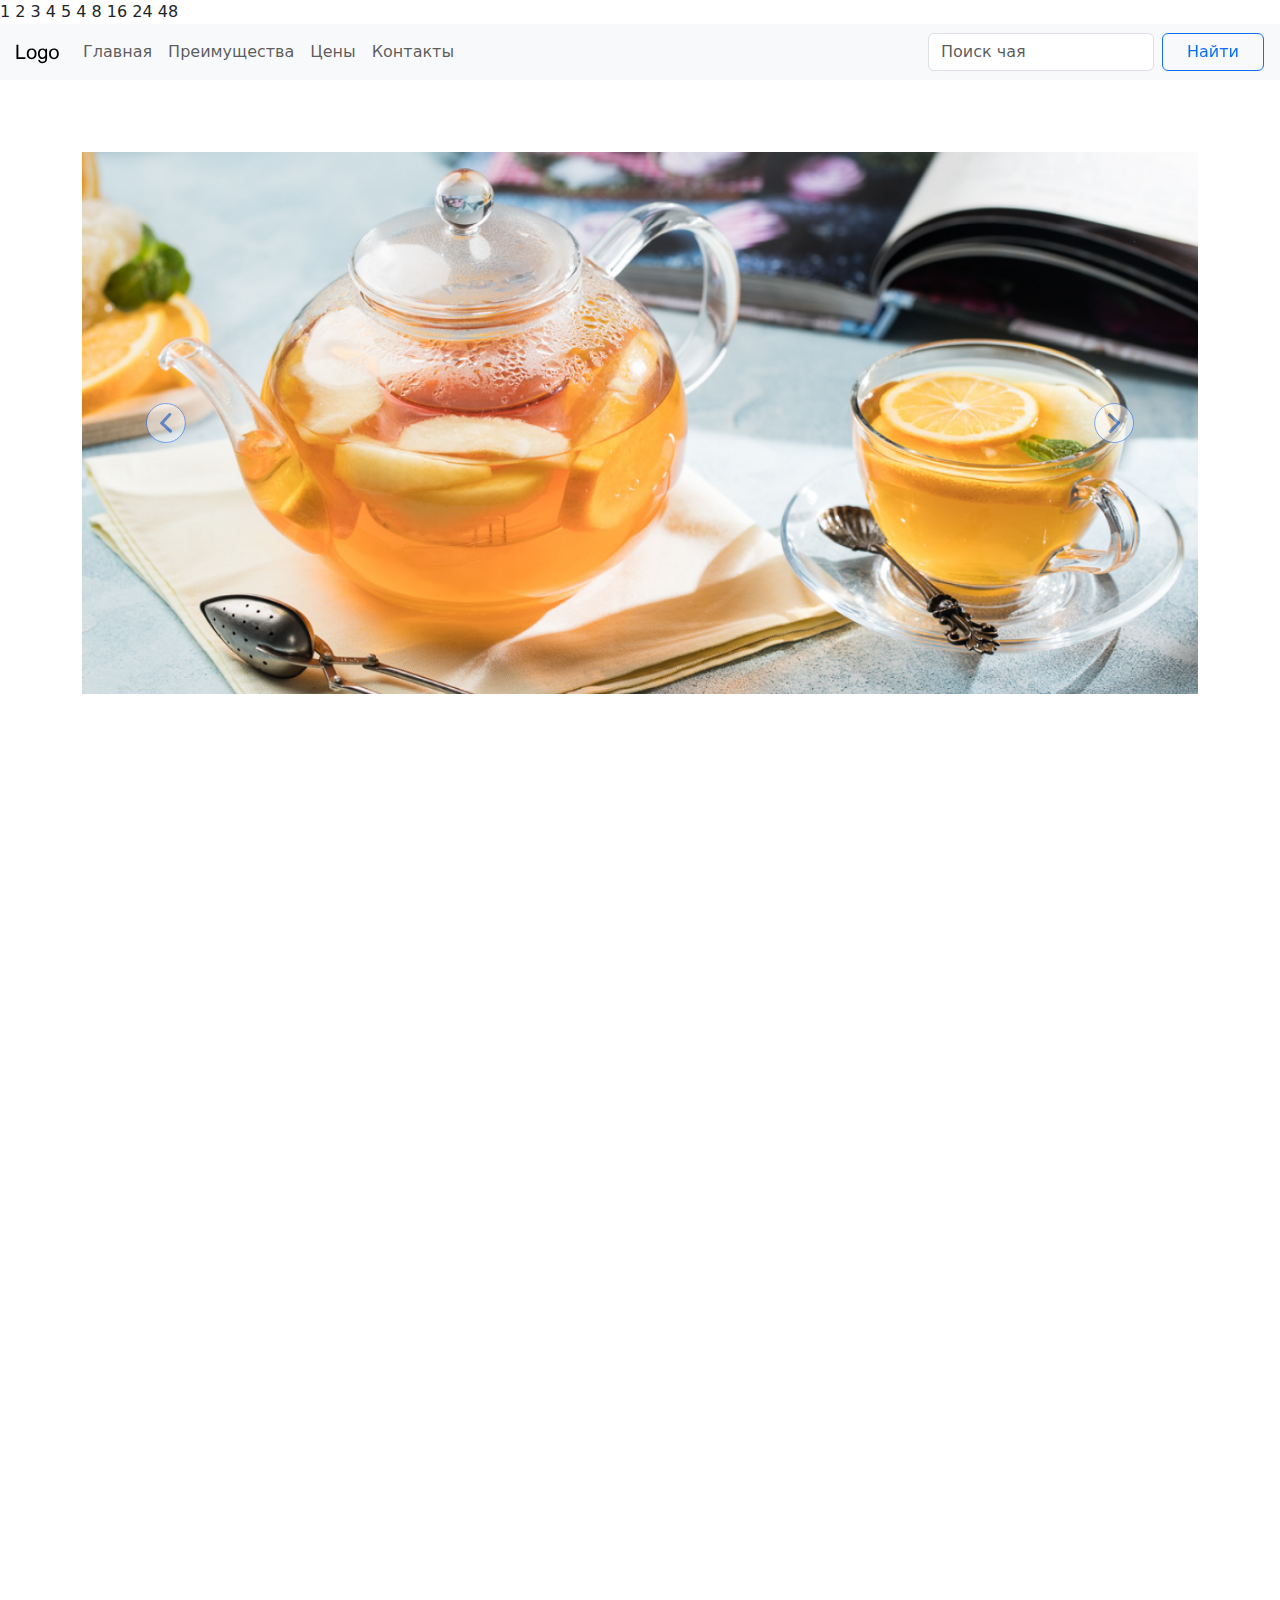
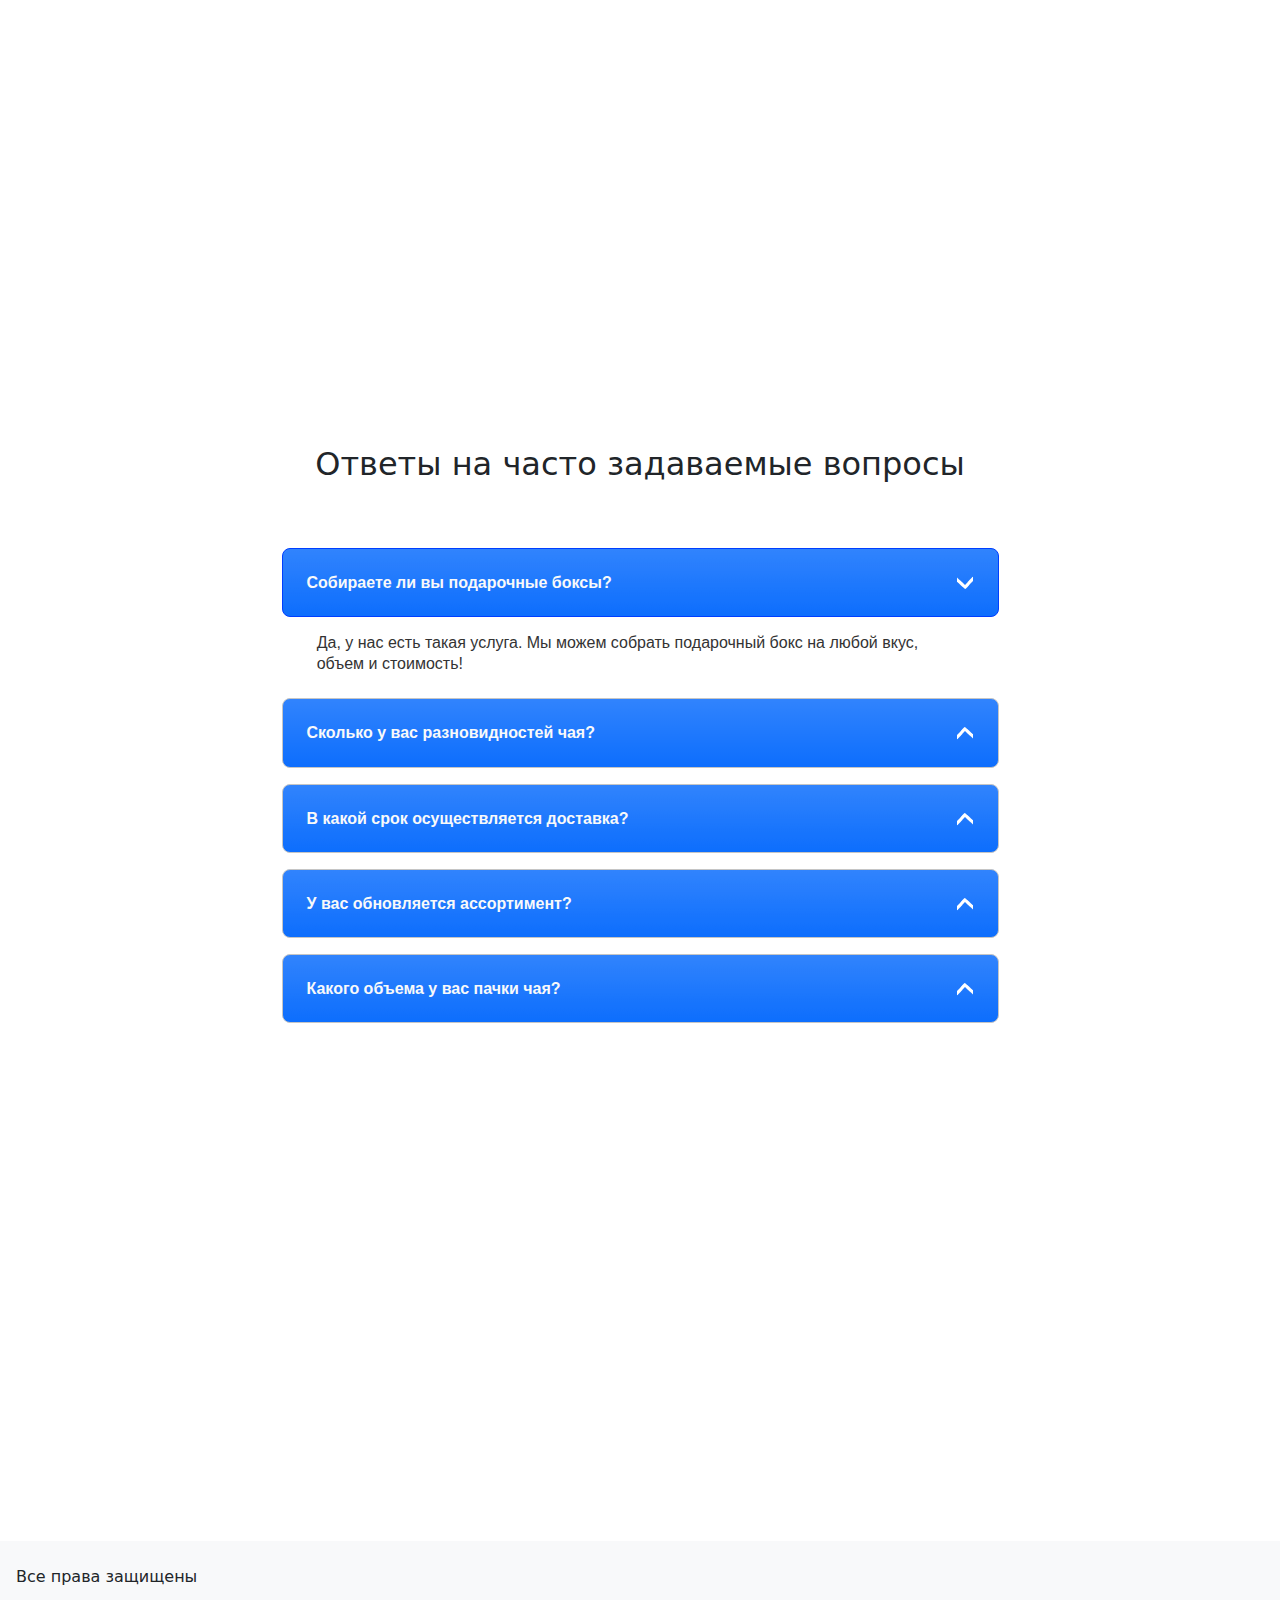
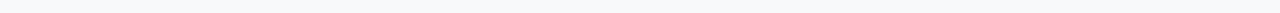
==== index.html @ 6fd386b2 "Animate, wow, hover" ====
<!DOCTYPE html>
<html lang="en">
<head>
    <meta charset="UTF-8">
    <meta name="viewport" content="width=device-width, initial-scale=1">
    <title>HomeWork 9</title>
    <link rel="stylesheet" href="css/jquery-ui.min.css">
    <link rel="stylesheet" href="css/bootstrap.min.css">
    <link rel="stylesheet" href="css/slick.css">
    <link rel="stylesheet" href="css/slick-theme.css">
    <link rel="stylesheet" href="css/animate.min.css">
    <link rel="stylesheet" href="css/hover-min.css">

    <link rel="stylesheet" href="css/styles.css">
</head>
<body>
<div class=" wow animate__flipInX">
    1 2 3 4 5
    4 8 16 24 48
</div>

<nav class="navbar navbar-expand-lg bg-light px-3 mb-5">
    <a href="#" class="navbar-brand">
        <svg width="43" height="20" viewBox="0 0 43 20" fill="none" xmlns="http://www.w3.org/2000/svg">
            <path d="M0.464844 15V0.683594H2.35938V13.3105H9.41016V15H0.464844ZM10.7969 9.81445C10.7969 7.89388 11.3307 6.47135 12.3984 5.54688C13.2904 4.77865 14.3776 4.39453 15.6602 4.39453C17.0859 4.39453 18.2513 4.86328 19.1562 5.80078C20.0612 6.73177 20.5137 8.02083 20.5137 9.66797C20.5137 11.0026 20.3118 12.054 19.9082 12.8223C19.5111 13.584 18.9284 14.1764 18.1602 14.5996C17.3984 15.0228 16.5651 15.2344 15.6602 15.2344C14.2083 15.2344 13.0332 14.7689 12.1348 13.8379C11.2428 12.9069 10.7969 11.5658 10.7969 9.81445ZM12.6035 9.81445C12.6035 11.1426 12.8932 12.1387 13.4727 12.8027C14.0521 13.4603 14.7812 13.7891 15.6602 13.7891C16.5326 13.7891 17.2585 13.457 17.8379 12.793C18.4173 12.1289 18.707 11.1165 18.707 9.75586C18.707 8.47331 18.4141 7.50326 17.8281 6.8457C17.2487 6.18164 16.526 5.84961 15.6602 5.84961C14.7812 5.84961 14.0521 6.17839 13.4727 6.83594C12.8932 7.49349 12.6035 8.48633 12.6035 9.81445ZM22.2617 15.8594L23.9707 16.1133C24.0423 16.6406 24.2409 17.0247 24.5664 17.2656C25.0026 17.5911 25.5983 17.7539 26.3535 17.7539C27.1673 17.7539 27.7956 17.5911 28.2383 17.2656C28.681 16.9401 28.9805 16.4844 29.1367 15.8984C29.2279 15.5404 29.2702 14.7884 29.2637 13.6426C28.4954 14.5475 27.5384 15 26.3926 15C24.9668 15 23.8633 14.4857 23.082 13.457C22.3008 12.4284 21.9102 11.1947 21.9102 9.75586C21.9102 8.76628 22.0892 7.85482 22.4473 7.02148C22.8053 6.18164 23.3229 5.53385 24 5.07812C24.6836 4.6224 25.4844 4.39453 26.4023 4.39453C27.6263 4.39453 28.6354 4.88932 29.4297 5.87891V4.62891H31.0508V13.5938C31.0508 15.2083 30.8848 16.3509 30.5527 17.0215C30.2272 17.6986 29.7064 18.2324 28.9902 18.623C28.2806 19.0137 27.4049 19.209 26.3633 19.209C25.1263 19.209 24.127 18.929 23.3652 18.3691C22.6035 17.8158 22.2357 16.9792 22.2617 15.8594ZM23.7168 9.62891C23.7168 10.9896 23.987 11.9824 24.5273 12.6074C25.0677 13.2324 25.7448 13.5449 26.5586 13.5449C27.3659 13.5449 28.043 13.2357 28.5898 12.6172C29.1367 11.9922 29.4102 11.0156 29.4102 9.6875C29.4102 8.41797 29.127 7.46094 28.5605 6.81641C28.0007 6.17188 27.3236 5.84961 26.5293 5.84961C25.748 5.84961 25.084 6.16862 24.5371 6.80664C23.9902 7.43815 23.7168 8.37891 23.7168 9.62891ZM33.0625 9.81445C33.0625 7.89388 33.5964 6.47135 34.6641 5.54688C35.556 4.77865 36.6432 4.39453 37.9258 4.39453C39.3516 4.39453 40.5169 4.86328 41.4219 5.80078C42.3268 6.73177 42.7793 8.02083 42.7793 9.66797C42.7793 11.0026 42.5775 12.054 42.1738 12.8223C41.7767 13.584 41.194 14.1764 40.4258 14.5996C39.6641 15.0228 38.8307 15.2344 37.9258 15.2344C36.474 15.2344 35.2988 14.7689 34.4004 13.8379C33.5085 12.9069 33.0625 11.5658 33.0625 9.81445ZM34.8691 9.81445C34.8691 11.1426 35.1589 12.1387 35.7383 12.8027C36.3177 13.4603 37.0469 13.7891 37.9258 13.7891C38.7982 13.7891 39.5241 13.457 40.1035 12.793C40.6829 12.1289 40.9727 11.1165 40.9727 9.75586C40.9727 8.47331 40.6797 7.50326 40.0938 6.8457C39.5143 6.18164 38.7917 5.84961 37.9258 5.84961C37.0469 5.84961 36.3177 6.17839 35.7383 6.83594C35.1589 7.49349 34.8691 8.48633 34.8691 9.81445Z"
                  fill="black"/>
        </svg>
    </a>
    <div class="navbar-collapse">
        <ul class="navbar-nav">
            <li class="nav-item">
                <a class="nav-link" href="#">Главная</a>
            </li>
            <li class="nav-item">
                <a class="nav-link" href="#">Преимущества</a>
            </li>
            <li class="nav-item">
                <a class="nav-link" href="#">Цены</a>
            </li>
            <li class="nav-item">
                <a class="nav-link" href="#">Контакты</a>
            </li>
        </ul>
    </div>
    <form class="d-flex" role="search">
        <input class="form-control me-2" type="search" placeholder="Поиск чая" aria-label="Search">
        <button class="btn btn-outline-primary px-4 py-1 hvr-rectangle-out" type="submit">Найти</button>
    </form>
</nav>

<main class="container pt-4">
    <section class="content mb-4 wow animate__fadeInRight">
        <div class="slider autoplay">
            <div>
                <img src="assets/images/banner_1_1.png" class="d-block w-100" alt="Banner 1">
            </div>
            <div>
                <img src="assets/images/banner_1_2.png" class="d-block w-100" alt="Banner 2">
            </div>
            <div>
                <img src="assets/images/banner_1_3.png" class="d-block w-100" alt="Banner 3">
            </div>
        </div>
    </section>

    <section class="products mb-5 wow animate__fadeIn">
        <h2 class="text-center pt-5 pb-5 mb-1">Наши чайные коллекции</h2>
        <div class="row row-cols-1 row-cols-lg-2 row-cols-xxl-3 g-4">
            <div class="col d-flex justify-content-center">
                <div class="card" style="width: 26rem;">
                    <img class="card-img-top" src="assets/images/product_1.png" alt="Product 1">
                    <div class="card-body">
                        <h5 class="card-title">Детокс чай лайм</h5>
                        <p class="card-text mb-4">Великолепный чай внесет в вашу жизнь яркие краски и вкус
                            расслабления</p>
                        <a href="#" class="btn btn-primary w-50 hvr-rectangle-out">Подробнее</a>
                    </div>
                </div>
            </div>
            <div class="col d-flex justify-content-center">
                <div class="card" style="width: 26rem;">
                    <img class="card-img-top" src="assets/images/product_2.png" alt="Product 2">
                    <div class="card-body">
                        <h5 class="card-title">Ягодный чай</h5>
                        <p class="card-text mb-4">Нотки ягод позволят вам расслабиться и насладиться великолепием этого
                            чая</p>
                        <a href="#" class="btn btn-primary w-50 hvr-rectangle-out">Подробнее</a>
                    </div>
                </div>
            </div>
            <div class="col d-flex justify-content-center">
                <div class="card" style="width: 26rem;">
                    <img class="card-img-top" src="assets/images/product_3.png" alt="Product 3">
                    <div class="card-body">
                        <h5 class="card-title">Цветочный чай</h5>
                        <p class="card-text mb-4">Душистые цветы создают невероятный аромат и наполняют вас энергией</p>
                        <a href="#" class="btn btn-primary w-50 hvr-rectangle-out">Подробнее</a>
                    </div>
                </div>
            </div>
            <div class="col d-flex justify-content-center">
                <div class="card" style="width: 26rem;">
                    <img class="card-img-top" src="assets/images/product_4.png" alt="Product 4">
                    <div class="card-body">
                        <h5 class="card-title">Очищающий чай</h5>
                        <p class="card-text mb-4">Бесподобный чай для получения утреннего заряда бодрости</p>
                        <a href="#" class="btn btn-primary w-50 hvr-rectangle-out">Подробнее</a>
                    </div>
                </div>
            </div>
            <div class="col d-flex justify-content-center">
                <div class="card" style="width: 26rem;">
                    <img class="card-img-top" src="assets/images/product_5.png" alt="Product 5">
                    <div class="card-body">
                        <h5 class="card-title">Кислый чай</h5>
                        <p class="card-text mb-4">Кислый чай для настоящих ценителей кислинки во время чаепития</p>
                        <a href="#" class="btn btn-primary w-50 hvr-rectangle-out">Подробнее</a>
                    </div>
                </div>
            </div>
            <div class="col d-flex justify-content-center">
                <div class="card" style="width: 26rem;">
                    <img class="card-img-top" src="assets/images/product_6.png" alt="Product 6">
                    <div class="card-body">
                        <h5 class="card-title">Лимонная мята</h5>
                        <p class="card-text mb-4">Смесь лимона с мятой сделает ваш день самым лучшим</p>
                        <a href="#" class="btn btn-primary w-50 hvr-rectangle-out">Подробнее</a>
                    </div>
                </div>
            </div>
        </div>
    </section>

    <section class="faq pt-4 px-3 mb-5 d-flex flex-column align-items-center">
        <h2 class="mb-5">Ответы на часто задаваемые вопросы</h2>
        <div id="accordion" class="w-75 px-5">
            <h3 class="p-4 rounded-3 bg-primary bg-gradient text-light fw-bold mt-3">Собираете ли вы подарочные боксы?</h3>
            <div class="border border-0">
                <p class="m-0">
                    Да, у нас есть такая услуга. Мы можем собрать подарочный бокс на любой вкус, объем и стоимость!
                </p>
            </div>
            <h3 class="p-4 rounded-3 bg-primary bg-gradient text-light fw-bold mt-3">Сколько у вас разновидностей чая?</h3>
            <div class="border border-0">
                <p class="m-0">
                    У нас более 48 различных сортов и видов чая!
                </p>
            </div>
            <h3 class="p-4 rounded-3 bg-primary bg-gradient text-light fw-bold mt-3">В какой срок осуществляется доставка?</h3>
            <div class="border border-0">
                <p class="m-0">
                    Сроки доставки зависят от выбранного способа и вашего местоположения.
                </p>
            </div>
            <h3 class="p-4 rounded-3 bg-primary bg-gradient text-light fw-bold mt-3">У вас обновляется ассортимент?</h3>
            <div class="border border-0">
                <p class="m-0">
                    Конечно! Наиболее популярные виды чая в продаже есть всегда, но мы постоянно ищем что-то новое и
                    хотим приятно удивить наших постоянных клиентов!
                </p>
            </div>
            <h3 class="p-4 rounded-3 bg-primary bg-gradient text-light fw-bold mt-3">Какого объема у вас пачки чая?</h3>
            <div class="border border-0">
                <p class="m-0">
                    Вы можете выбрать наиболее подходящие вам варианты фасовки чая из следующего ряда: <strong>100 гр,
                    150 гр, 200 гр, 500 гр.</strong>
                </p>
            </div>
        </div>
    </section>

    <section class="order pt-4 d-flex flex-column align-items-center wow animate__flipInX">
        <h2 class="mb-5">Сделать заказ</h2>
        <form class="mt-2" action="#">
            <div class="row mb-3">
                <div class="col">
                    <label for="nameInput" class="form-label">Имя</label>
                    <input type="text" class="form-control" id="nameInput">
                </div>
                <div class="col">
                    <label for="lastnameInput" class="form-label">Фамилия</label>
                    <input type="text" class="form-control" id="lastnameInput">
                </div>
                <div class="col">
                    <label for="phoneInput" class="form-label">Телефон</label>
                    <input type="text" class="form-control" id="phoneInput">
                </div>
            </div>
            <div class="row mb-3">
                <div class="col">
                    <label for="countryInput" class="form-label">Страна</label>
                    <input type="text" class="form-control" id="countryInput">
                </div>
                <div class="col">
                    <label for="postCodeInput" class="form-label">Индекс</label>
                    <input type="text" class="form-control" id="postCodeInput">
                </div>
            </div>
            <div class="row mb-3">
                <div class="col">
                    <label for="addressInput" class="form-label">Адрес</label>
                    <input type="text" class="form-control" id="addressInput">
                </div>
            </div>
            <button type="button" class="btn btn-primary w-25 mt-2 hvr-rectangle-out">Отправить</button>
        </form>
    </section>
</main>

<footer>
    <div class="rights bg-light ps-3 py-4 mt-5">Все права защищены</div>
</footer>

<script src="js/jquery-3.7.1.min.js"></script>
<script src="js/jquery-ui.min.js"></script>
<script src="js/bootstrap.min.js"></script>
<script src="js/slick.min.js"></script>
<script src="js/wow.min.js"></script>

<script src="js/script.js"></script>
</body>
</html>
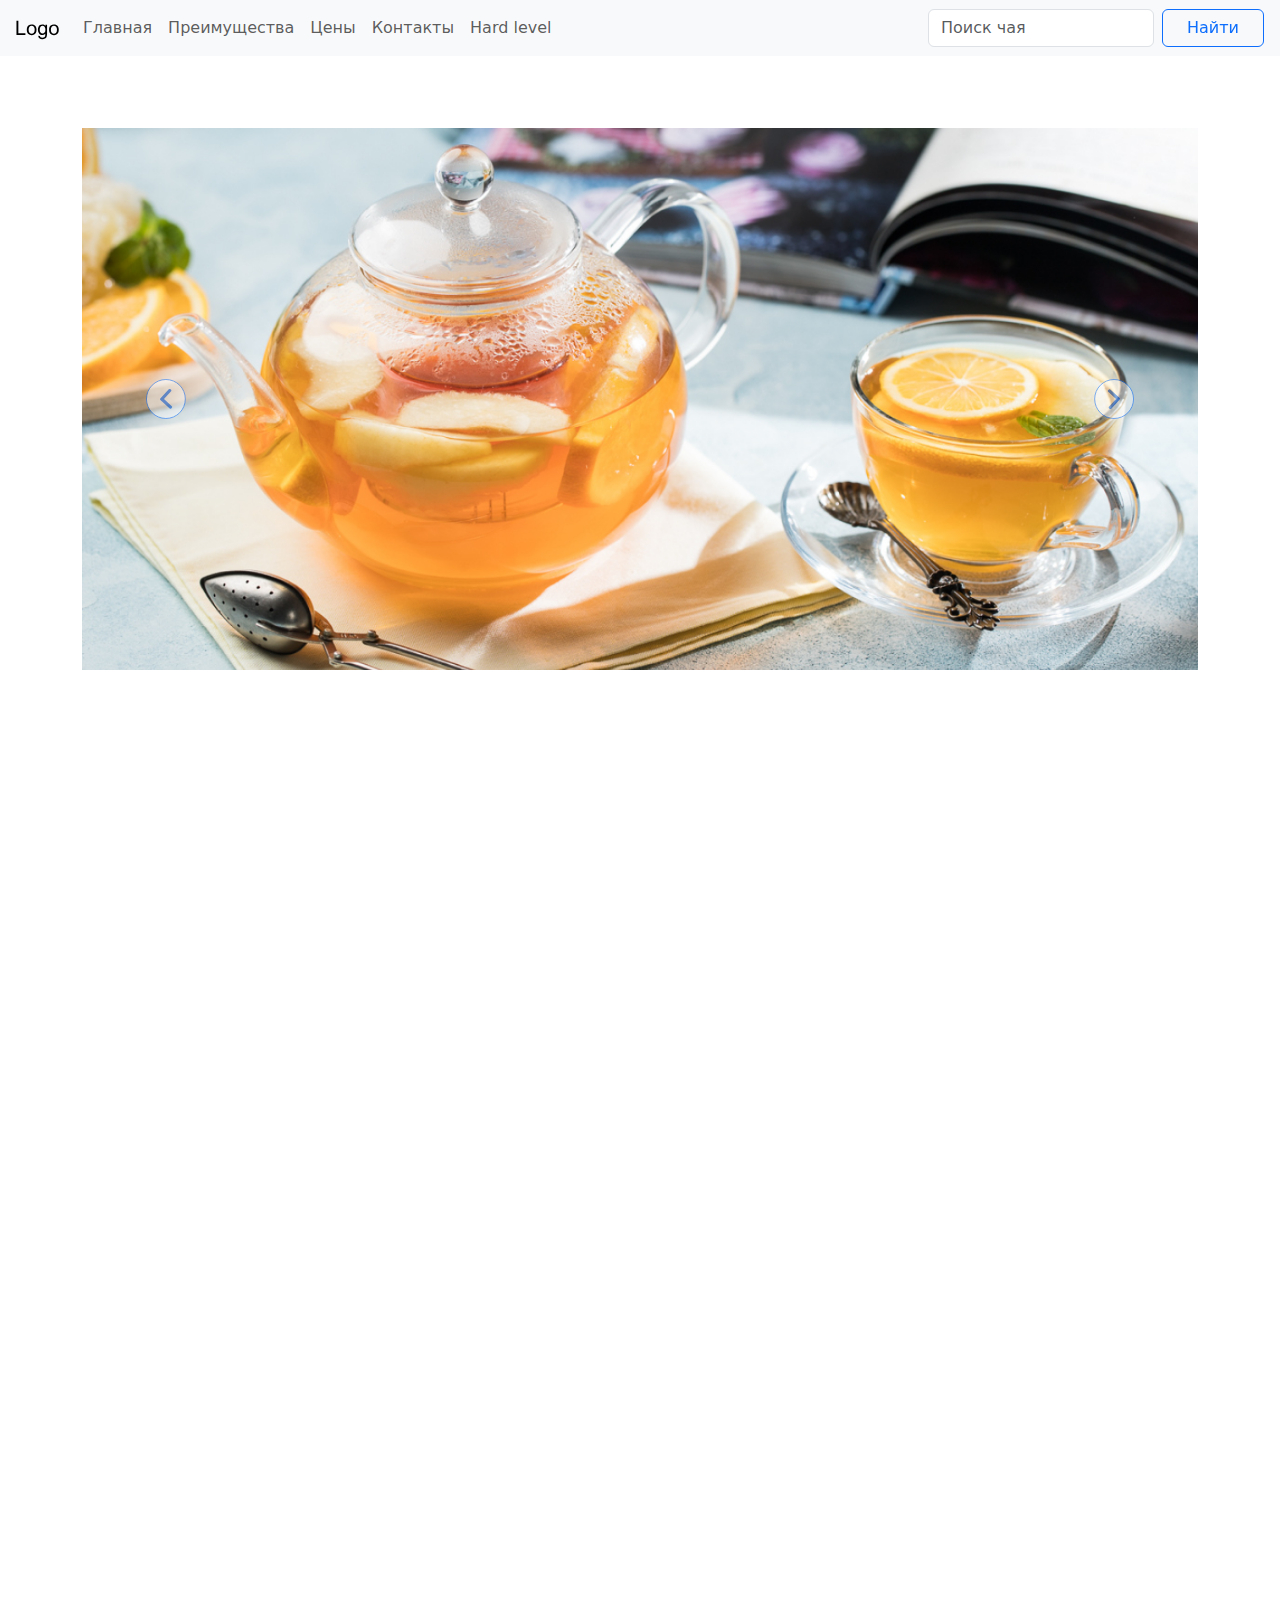
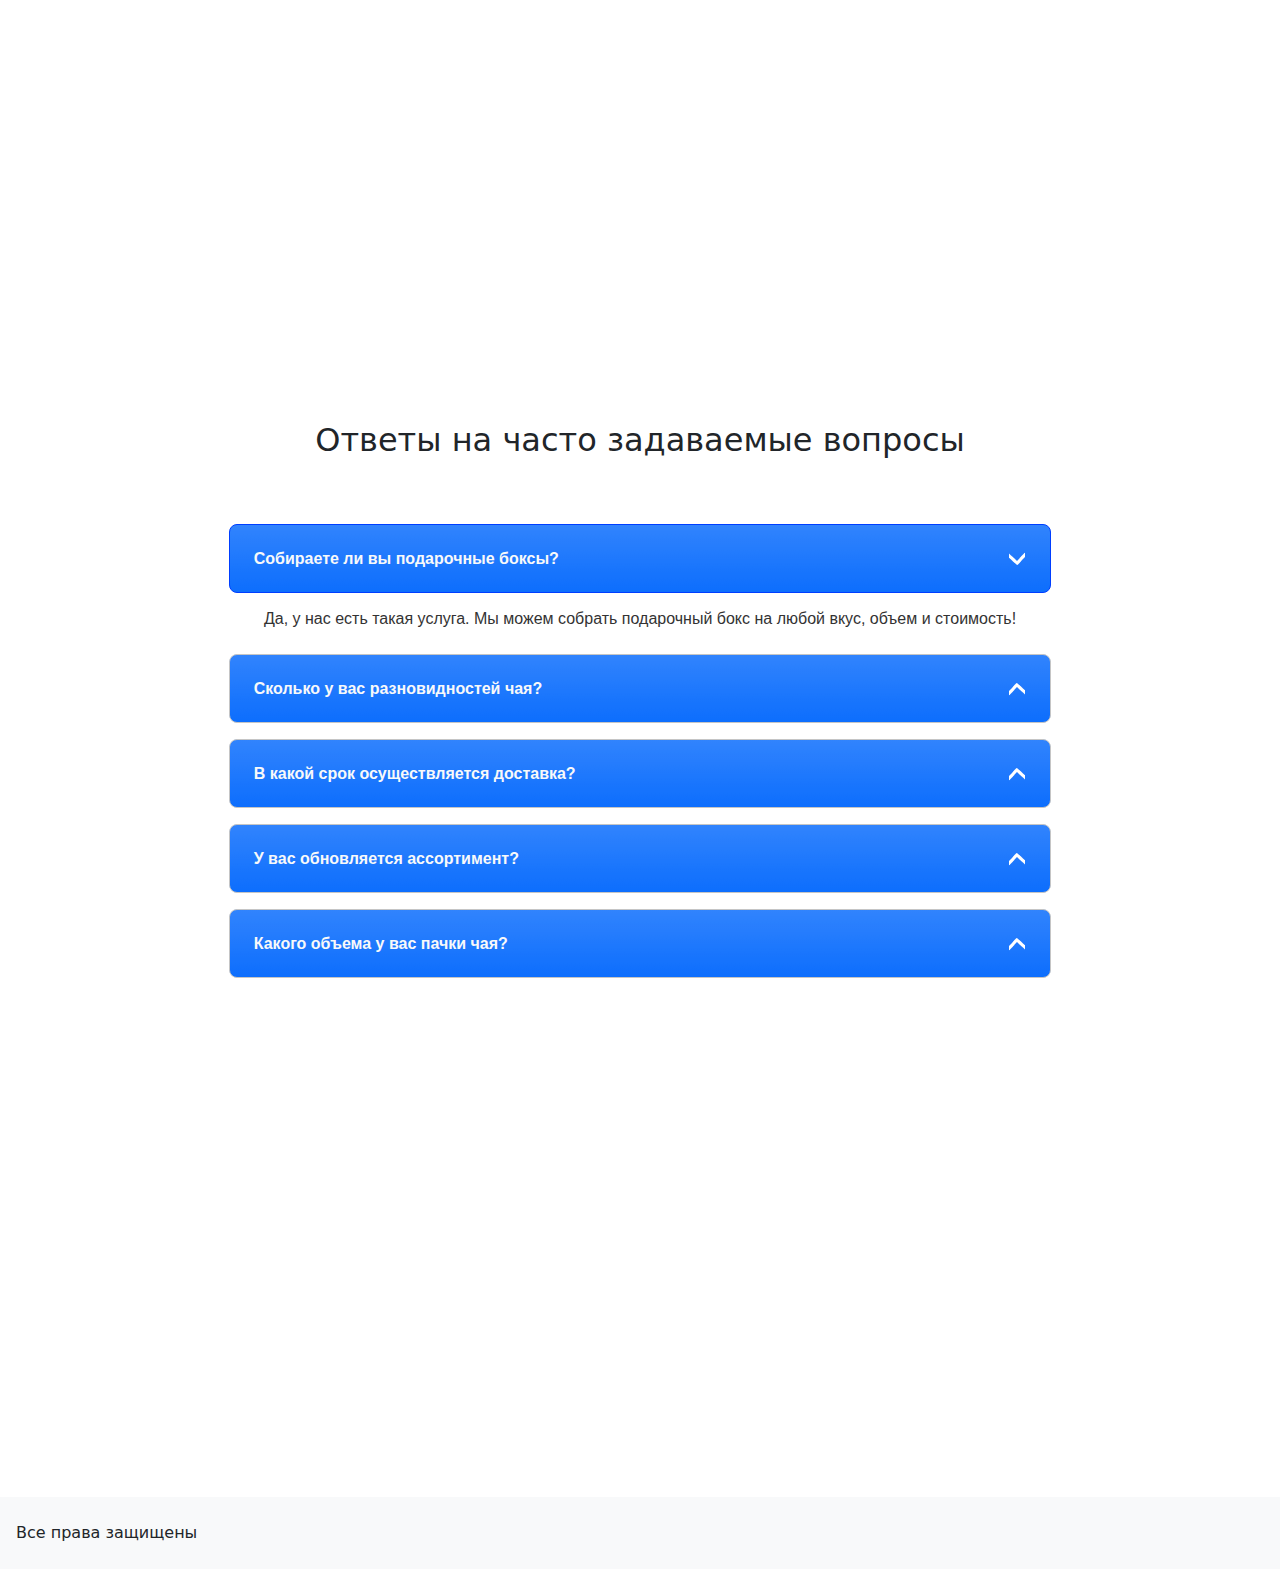
==== commit 4131a37c: "Сделан адаптив для всех элементов, кроме меню" ====
--- a/index.html
+++ b/index.html
@@ -10,23 +10,24 @@
     <link rel="stylesheet" href="css/slick-theme.css">
     <link rel="stylesheet" href="css/animate.min.css">
     <link rel="stylesheet" href="css/hover-min.css">
+    <link rel="stylesheet" href="css/magnific-popup.css">
 
     <link rel="stylesheet" href="css/styles.css">
 </head>
 <body>
-<div class=" wow animate__flipInX">
-    1 2 3 4 5
-    4 8 16 24 48
-</div>
-
-<nav class="navbar navbar-expand-lg bg-light px-3 mb-5">
+<!--
+    1  2  3   4   5
+    4  8  16  24  48
+-->
+
+<nav class="navbar navbar-expand-sm bg-light px-3 mb-5">
     <a href="#" class="navbar-brand">
         <svg width="43" height="20" viewBox="0 0 43 20" fill="none" xmlns="http://www.w3.org/2000/svg">
             <path d="M0.464844 15V0.683594H2.35938V13.3105H9.41016V15H0.464844ZM10.7969 9.81445C10.7969 7.89388 11.3307 6.47135 12.3984 5.54688C13.2904 4.77865 14.3776 4.39453 15.6602 4.39453C17.0859 4.39453 18.2513 4.86328 19.1562 5.80078C20.0612 6.73177 20.5137 8.02083 20.5137 9.66797C20.5137 11.0026 20.3118 12.054 19.9082 12.8223C19.5111 13.584 18.9284 14.1764 18.1602 14.5996C17.3984 15.0228 16.5651 15.2344 15.6602 15.2344C14.2083 15.2344 13.0332 14.7689 12.1348 13.8379C11.2428 12.9069 10.7969 11.5658 10.7969 9.81445ZM12.6035 9.81445C12.6035 11.1426 12.8932 12.1387 13.4727 12.8027C14.0521 13.4603 14.7812 13.7891 15.6602 13.7891C16.5326 13.7891 17.2585 13.457 17.8379 12.793C18.4173 12.1289 18.707 11.1165 18.707 9.75586C18.707 8.47331 18.4141 7.50326 17.8281 6.8457C17.2487 6.18164 16.526 5.84961 15.6602 5.84961C14.7812 5.84961 14.0521 6.17839 13.4727 6.83594C12.8932 7.49349 12.6035 8.48633 12.6035 9.81445ZM22.2617 15.8594L23.9707 16.1133C24.0423 16.6406 24.2409 17.0247 24.5664 17.2656C25.0026 17.5911 25.5983 17.7539 26.3535 17.7539C27.1673 17.7539 27.7956 17.5911 28.2383 17.2656C28.681 16.9401 28.9805 16.4844 29.1367 15.8984C29.2279 15.5404 29.2702 14.7884 29.2637 13.6426C28.4954 14.5475 27.5384 15 26.3926 15C24.9668 15 23.8633 14.4857 23.082 13.457C22.3008 12.4284 21.9102 11.1947 21.9102 9.75586C21.9102 8.76628 22.0892 7.85482 22.4473 7.02148C22.8053 6.18164 23.3229 5.53385 24 5.07812C24.6836 4.6224 25.4844 4.39453 26.4023 4.39453C27.6263 4.39453 28.6354 4.88932 29.4297 5.87891V4.62891H31.0508V13.5938C31.0508 15.2083 30.8848 16.3509 30.5527 17.0215C30.2272 17.6986 29.7064 18.2324 28.9902 18.623C28.2806 19.0137 27.4049 19.209 26.3633 19.209C25.1263 19.209 24.127 18.929 23.3652 18.3691C22.6035 17.8158 22.2357 16.9792 22.2617 15.8594ZM23.7168 9.62891C23.7168 10.9896 23.987 11.9824 24.5273 12.6074C25.0677 13.2324 25.7448 13.5449 26.5586 13.5449C27.3659 13.5449 28.043 13.2357 28.5898 12.6172C29.1367 11.9922 29.4102 11.0156 29.4102 9.6875C29.4102 8.41797 29.127 7.46094 28.5605 6.81641C28.0007 6.17188 27.3236 5.84961 26.5293 5.84961C25.748 5.84961 25.084 6.16862 24.5371 6.80664C23.9902 7.43815 23.7168 8.37891 23.7168 9.62891ZM33.0625 9.81445C33.0625 7.89388 33.5964 6.47135 34.6641 5.54688C35.556 4.77865 36.6432 4.39453 37.9258 4.39453C39.3516 4.39453 40.5169 4.86328 41.4219 5.80078C42.3268 6.73177 42.7793 8.02083 42.7793 9.66797C42.7793 11.0026 42.5775 12.054 42.1738 12.8223C41.7767 13.584 41.194 14.1764 40.4258 14.5996C39.6641 15.0228 38.8307 15.2344 37.9258 15.2344C36.474 15.2344 35.2988 14.7689 34.4004 13.8379C33.5085 12.9069 33.0625 11.5658 33.0625 9.81445ZM34.8691 9.81445C34.8691 11.1426 35.1589 12.1387 35.7383 12.8027C36.3177 13.4603 37.0469 13.7891 37.9258 13.7891C38.7982 13.7891 39.5241 13.457 40.1035 12.793C40.6829 12.1289 40.9727 11.1165 40.9727 9.75586C40.9727 8.47331 40.6797 7.50326 40.0938 6.8457C39.5143 6.18164 38.7917 5.84961 37.9258 5.84961C37.0469 5.84961 36.3177 6.17839 35.7383 6.83594C35.1589 7.49349 34.8691 8.48633 34.8691 9.81445Z"
                   fill="black"/>
         </svg>
     </a>
-    <div class="navbar-collapse">
+    <div class="collapse navbar-collapse" id="navbarSupportedContent">
         <ul class="navbar-nav">
             <li class="nav-item">
                 <a class="nav-link" href="#">Главная</a>
@@ -39,6 +40,9 @@
             </li>
             <li class="nav-item">
                 <a class="nav-link" href="#">Контакты</a>
+            </li>
+            <li class="nav-item">
+                <a class="nav-link" href="hard-level.html">Hard level</a>
             </li>
         </ul>
     </div>
@@ -48,7 +52,7 @@
     </form>
 </nav>
 
-<main class="container pt-4">
+<main class="container-lg pt-4">
     <section class="content mb-4 wow animate__fadeInRight">
         <div class="slider autoplay">
             <div>
@@ -68,7 +72,9 @@
         <div class="row row-cols-1 row-cols-lg-2 row-cols-xxl-3 g-4">
             <div class="col d-flex justify-content-center">
                 <div class="card" style="width: 26rem;">
-                    <img class="card-img-top" src="assets/images/product_1.png" alt="Product 1">
+                    <a href="assets/images/product_1.png" class="product-image-popup d-block">
+                        <img class="card-img-top" src="assets/images/product_1.png" alt="Product 1">
+                    </a>
                     <div class="card-body">
                         <h5 class="card-title">Детокс чай лайм</h5>
                         <p class="card-text mb-4">Великолепный чай внесет в вашу жизнь яркие краски и вкус
@@ -79,7 +85,9 @@
             </div>
             <div class="col d-flex justify-content-center">
                 <div class="card" style="width: 26rem;">
-                    <img class="card-img-top" src="assets/images/product_2.png" alt="Product 2">
+                    <a href="assets/images/product_2.png" class="product-image-popup d-block">
+                        <img class="card-img-top" src="assets/images/product_2.png" alt="Product 2">
+                    </a>
                     <div class="card-body">
                         <h5 class="card-title">Ягодный чай</h5>
                         <p class="card-text mb-4">Нотки ягод позволят вам расслабиться и насладиться великолепием этого
@@ -90,7 +98,9 @@
             </div>
             <div class="col d-flex justify-content-center">
                 <div class="card" style="width: 26rem;">
-                    <img class="card-img-top" src="assets/images/product_3.png" alt="Product 3">
+                    <a href="assets/images/product_3.png" class="product-image-popup d-block">
+                        <img class="card-img-top" src="assets/images/product_3.png" alt="Product 3">
+                    </a>
                     <div class="card-body">
                         <h5 class="card-title">Цветочный чай</h5>
                         <p class="card-text mb-4">Душистые цветы создают невероятный аромат и наполняют вас энергией</p>
@@ -100,7 +110,9 @@
             </div>
             <div class="col d-flex justify-content-center">
                 <div class="card" style="width: 26rem;">
-                    <img class="card-img-top" src="assets/images/product_4.png" alt="Product 4">
+                    <a href="assets/images/product_4.png" class="product-image-popup d-block">
+                        <img class="card-img-top" src="assets/images/product_4.png" alt="Product 4">
+                    </a>
                     <div class="card-body">
                         <h5 class="card-title">Очищающий чай</h5>
                         <p class="card-text mb-4">Бесподобный чай для получения утреннего заряда бодрости</p>
@@ -110,7 +122,9 @@
             </div>
             <div class="col d-flex justify-content-center">
                 <div class="card" style="width: 26rem;">
-                    <img class="card-img-top" src="assets/images/product_5.png" alt="Product 5">
+                    <a href="assets/images/product_5.png" class="product-image-popup d-block">
+                        <img class="card-img-top" src="assets/images/product_5.png" alt="Product 5">
+                    </a>
                     <div class="card-body">
                         <h5 class="card-title">Кислый чай</h5>
                         <p class="card-text mb-4">Кислый чай для настоящих ценителей кислинки во время чаепития</p>
@@ -120,7 +134,9 @@
             </div>
             <div class="col d-flex justify-content-center">
                 <div class="card" style="width: 26rem;">
-                    <img class="card-img-top" src="assets/images/product_6.png" alt="Product 6">
+                    <a href="assets/images/product_6.png" class="product-image-popup d-block">
+                        <img class="card-img-top" src="assets/images/product_6.png" alt="Product 6">
+                    </a>
                     <div class="card-body">
                         <h5 class="card-title">Лимонная мята</h5>
                         <p class="card-text mb-4">Смесь лимона с мятой сделает ваш день самым лучшим</p>
@@ -133,7 +149,7 @@
 
     <section class="faq pt-4 px-3 mb-5 d-flex flex-column align-items-center">
         <h2 class="mb-5">Ответы на часто задаваемые вопросы</h2>
-        <div id="accordion" class="w-75 px-5">
+        <div id="accordion">
             <h3 class="p-4 rounded-3 bg-primary bg-gradient text-light fw-bold mt-3">Собираете ли вы подарочные боксы?</h3>
             <div class="border border-0">
                 <p class="m-0">
@@ -172,7 +188,7 @@
     <section class="order pt-4 d-flex flex-column align-items-center wow animate__flipInX">
         <h2 class="mb-5">Сделать заказ</h2>
         <form class="mt-2" action="#">
-            <div class="row mb-3">
+            <div class="row row-cols-1 row-cols-md-3 mb-3">
                 <div class="col">
                     <label for="nameInput" class="form-label">Имя</label>
                     <input type="text" class="form-control" id="nameInput">
@@ -186,7 +202,7 @@
                     <input type="text" class="form-control" id="phoneInput">
                 </div>
             </div>
-            <div class="row mb-3">
+            <div class="row row-cols-1 row-cols-sm-2 mb-3">
                 <div class="col">
                     <label for="countryInput" class="form-label">Страна</label>
                     <input type="text" class="form-control" id="countryInput">
@@ -202,7 +218,7 @@
                     <input type="text" class="form-control" id="addressInput">
                 </div>
             </div>
-            <button type="button" class="btn btn-primary w-25 mt-2 hvr-rectangle-out">Отправить</button>
+            <button type="button" class="btn btn-primary mt-2 hvr-rectangle-out" style="width: 156px;">Отправить</button>
         </form>
     </section>
 </main>
@@ -216,6 +232,7 @@
 <script src="js/bootstrap.min.js"></script>
 <script src="js/slick.min.js"></script>
 <script src="js/wow.min.js"></script>
+<script src="js/jquery.magnific-popup.min.js"></script>
 
 <script src="js/script.js"></script>
 </body>
--- a/css/styles.css
+++ b/css/styles.css
@@ -5,6 +5,10 @@
 
 
 /* Аккордеон */
+#accordion {
+    max-width: 856px;
+}
+
 .ui-accordion-header-icon {
     position: absolute;
     right: 25px;
@@ -37,3 +41,9 @@
 .hvr-rectangle-out:before {
     background: var(--bs-btn-hover-bg)
 }
+
+
+/* Скрываем элементы до срабатывания анимации, чтобы не видеть их во время загрузки страницы */
+.wow {
+    visibility: hidden;
+}
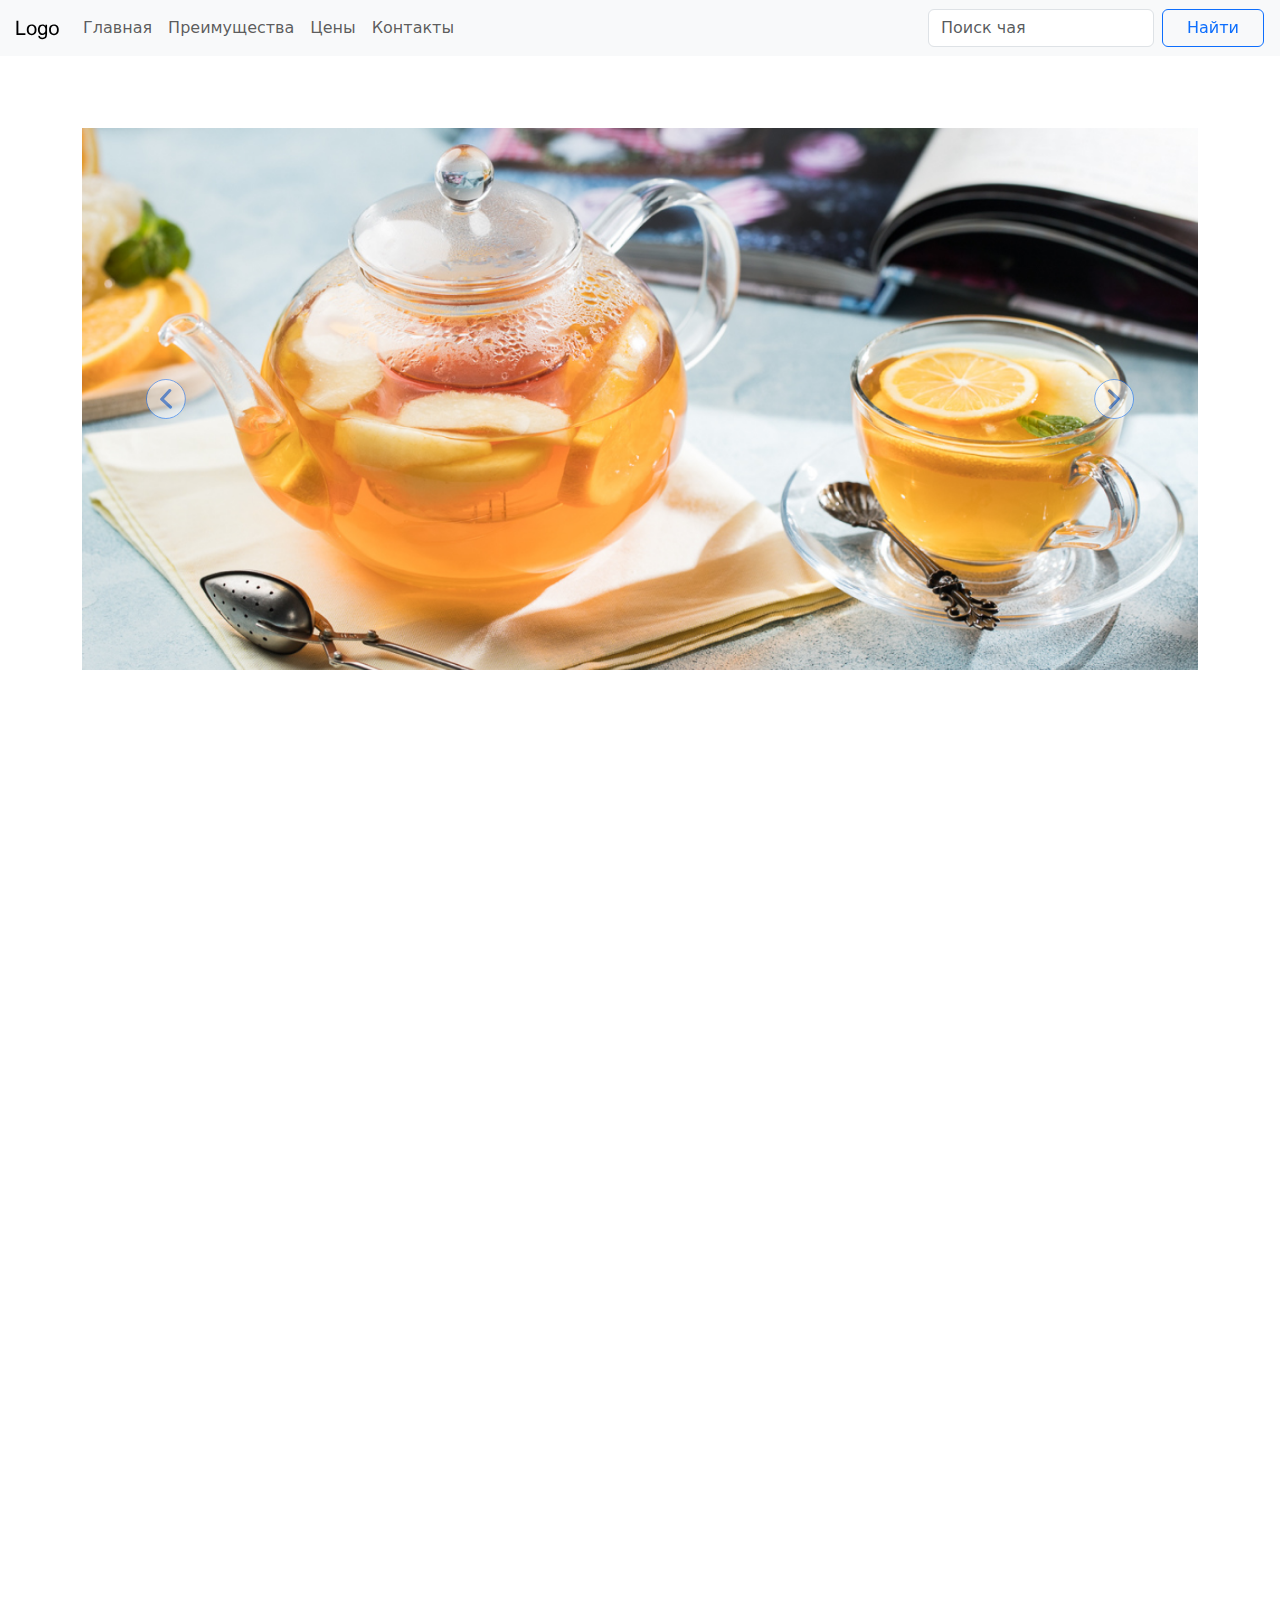
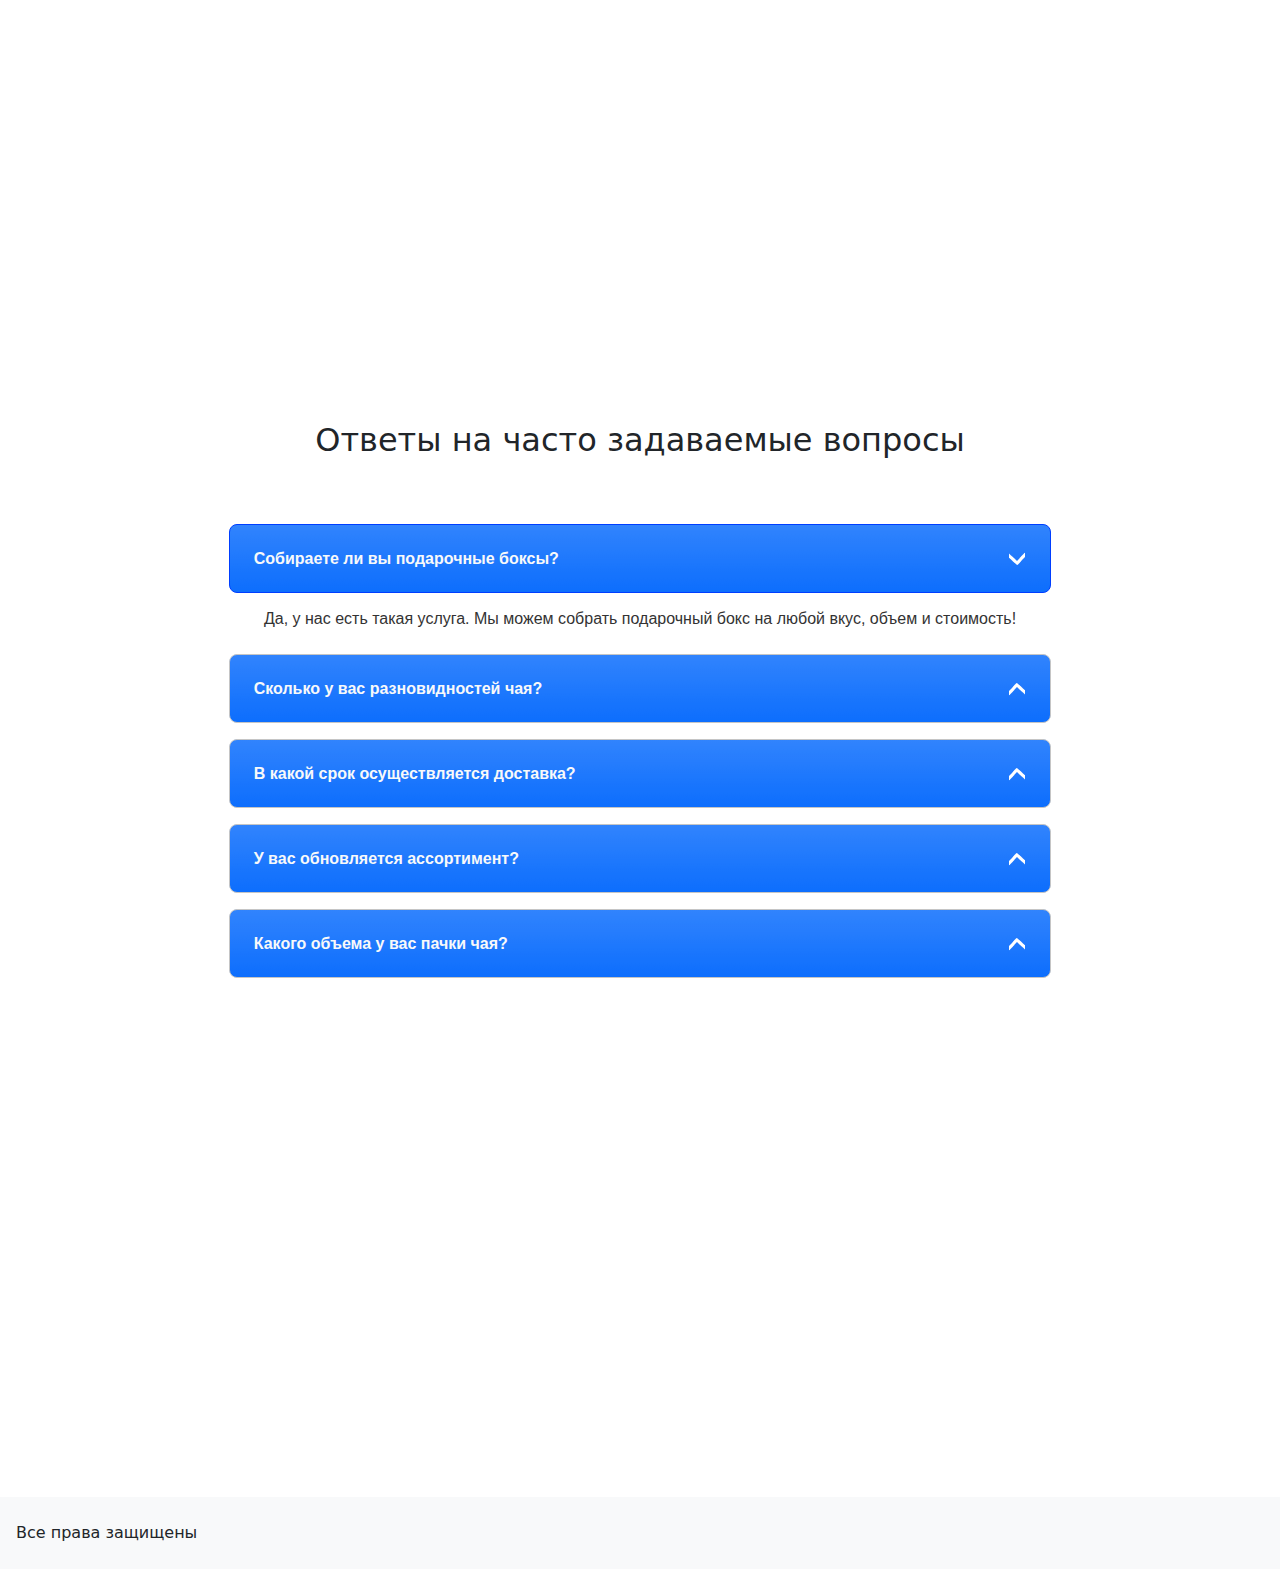
==== commit 82ffc3ce: "Save" ====
--- a/index.html
+++ b/index.html
@@ -20,15 +20,15 @@
     4  8  16  24  48
 -->
 
-<nav class="navbar navbar-expand-sm bg-light px-3 mb-5">
+<nav class="navbar navbar-expand-sm flex-wrap justify-content-sm-between bg-light px-3 mb-5">
     <a href="#" class="navbar-brand">
         <svg width="43" height="20" viewBox="0 0 43 20" fill="none" xmlns="http://www.w3.org/2000/svg">
             <path d="M0.464844 15V0.683594H2.35938V13.3105H9.41016V15H0.464844ZM10.7969 9.81445C10.7969 7.89388 11.3307 6.47135 12.3984 5.54688C13.2904 4.77865 14.3776 4.39453 15.6602 4.39453C17.0859 4.39453 18.2513 4.86328 19.1562 5.80078C20.0612 6.73177 20.5137 8.02083 20.5137 9.66797C20.5137 11.0026 20.3118 12.054 19.9082 12.8223C19.5111 13.584 18.9284 14.1764 18.1602 14.5996C17.3984 15.0228 16.5651 15.2344 15.6602 15.2344C14.2083 15.2344 13.0332 14.7689 12.1348 13.8379C11.2428 12.9069 10.7969 11.5658 10.7969 9.81445ZM12.6035 9.81445C12.6035 11.1426 12.8932 12.1387 13.4727 12.8027C14.0521 13.4603 14.7812 13.7891 15.6602 13.7891C16.5326 13.7891 17.2585 13.457 17.8379 12.793C18.4173 12.1289 18.707 11.1165 18.707 9.75586C18.707 8.47331 18.4141 7.50326 17.8281 6.8457C17.2487 6.18164 16.526 5.84961 15.6602 5.84961C14.7812 5.84961 14.0521 6.17839 13.4727 6.83594C12.8932 7.49349 12.6035 8.48633 12.6035 9.81445ZM22.2617 15.8594L23.9707 16.1133C24.0423 16.6406 24.2409 17.0247 24.5664 17.2656C25.0026 17.5911 25.5983 17.7539 26.3535 17.7539C27.1673 17.7539 27.7956 17.5911 28.2383 17.2656C28.681 16.9401 28.9805 16.4844 29.1367 15.8984C29.2279 15.5404 29.2702 14.7884 29.2637 13.6426C28.4954 14.5475 27.5384 15 26.3926 15C24.9668 15 23.8633 14.4857 23.082 13.457C22.3008 12.4284 21.9102 11.1947 21.9102 9.75586C21.9102 8.76628 22.0892 7.85482 22.4473 7.02148C22.8053 6.18164 23.3229 5.53385 24 5.07812C24.6836 4.6224 25.4844 4.39453 26.4023 4.39453C27.6263 4.39453 28.6354 4.88932 29.4297 5.87891V4.62891H31.0508V13.5938C31.0508 15.2083 30.8848 16.3509 30.5527 17.0215C30.2272 17.6986 29.7064 18.2324 28.9902 18.623C28.2806 19.0137 27.4049 19.209 26.3633 19.209C25.1263 19.209 24.127 18.929 23.3652 18.3691C22.6035 17.8158 22.2357 16.9792 22.2617 15.8594ZM23.7168 9.62891C23.7168 10.9896 23.987 11.9824 24.5273 12.6074C25.0677 13.2324 25.7448 13.5449 26.5586 13.5449C27.3659 13.5449 28.043 13.2357 28.5898 12.6172C29.1367 11.9922 29.4102 11.0156 29.4102 9.6875C29.4102 8.41797 29.127 7.46094 28.5605 6.81641C28.0007 6.17188 27.3236 5.84961 26.5293 5.84961C25.748 5.84961 25.084 6.16862 24.5371 6.80664C23.9902 7.43815 23.7168 8.37891 23.7168 9.62891ZM33.0625 9.81445C33.0625 7.89388 33.5964 6.47135 34.6641 5.54688C35.556 4.77865 36.6432 4.39453 37.9258 4.39453C39.3516 4.39453 40.5169 4.86328 41.4219 5.80078C42.3268 6.73177 42.7793 8.02083 42.7793 9.66797C42.7793 11.0026 42.5775 12.054 42.1738 12.8223C41.7767 13.584 41.194 14.1764 40.4258 14.5996C39.6641 15.0228 38.8307 15.2344 37.9258 15.2344C36.474 15.2344 35.2988 14.7689 34.4004 13.8379C33.5085 12.9069 33.0625 11.5658 33.0625 9.81445ZM34.8691 9.81445C34.8691 11.1426 35.1589 12.1387 35.7383 12.8027C36.3177 13.4603 37.0469 13.7891 37.9258 13.7891C38.7982 13.7891 39.5241 13.457 40.1035 12.793C40.6829 12.1289 40.9727 11.1165 40.9727 9.75586C40.9727 8.47331 40.6797 7.50326 40.0938 6.8457C39.5143 6.18164 38.7917 5.84961 37.9258 5.84961C37.0469 5.84961 36.3177 6.17839 35.7383 6.83594C35.1589 7.49349 34.8691 8.48633 34.8691 9.81445Z"
                   fill="black"/>
         </svg>
     </a>
-    <div class="collapse navbar-collapse" id="navbarSupportedContent">
-        <ul class="navbar-nav">
+    <div class="collapse navbar-collapse justify-content-lg-between order-sm-last order-md-0" id="navbarToggleExternalContent">
+        <ul class="navbar-nav justify-content-sm-around justify-content-md-start w-100">
             <li class="nav-item">
                 <a class="nav-link" href="#">Главная</a>
             </li>
@@ -40,9 +40,6 @@
             </li>
             <li class="nav-item">
                 <a class="nav-link" href="#">Контакты</a>
-            </li>
-            <li class="nav-item">
-                <a class="nav-link" href="hard-level.html">Hard level</a>
             </li>
         </ul>
     </div>
@@ -50,6 +47,9 @@
         <input class="form-control me-2" type="search" placeholder="Поиск чая" aria-label="Search">
         <button class="btn btn-outline-primary px-4 py-1 hvr-rectangle-out" type="submit">Найти</button>
     </form>
+    <button class="navbar-toggler" type="button" data-bs-toggle="collapse" data-bs-target="#navbarToggleExternalContent" aria-controls="navbarToggleExternalContent" aria-expanded="false" aria-label="Toggle navigation">
+      <span class="navbar-toggler-icon"></span>
+    </button>
 </nav>
 
 <main class="container-lg pt-4">
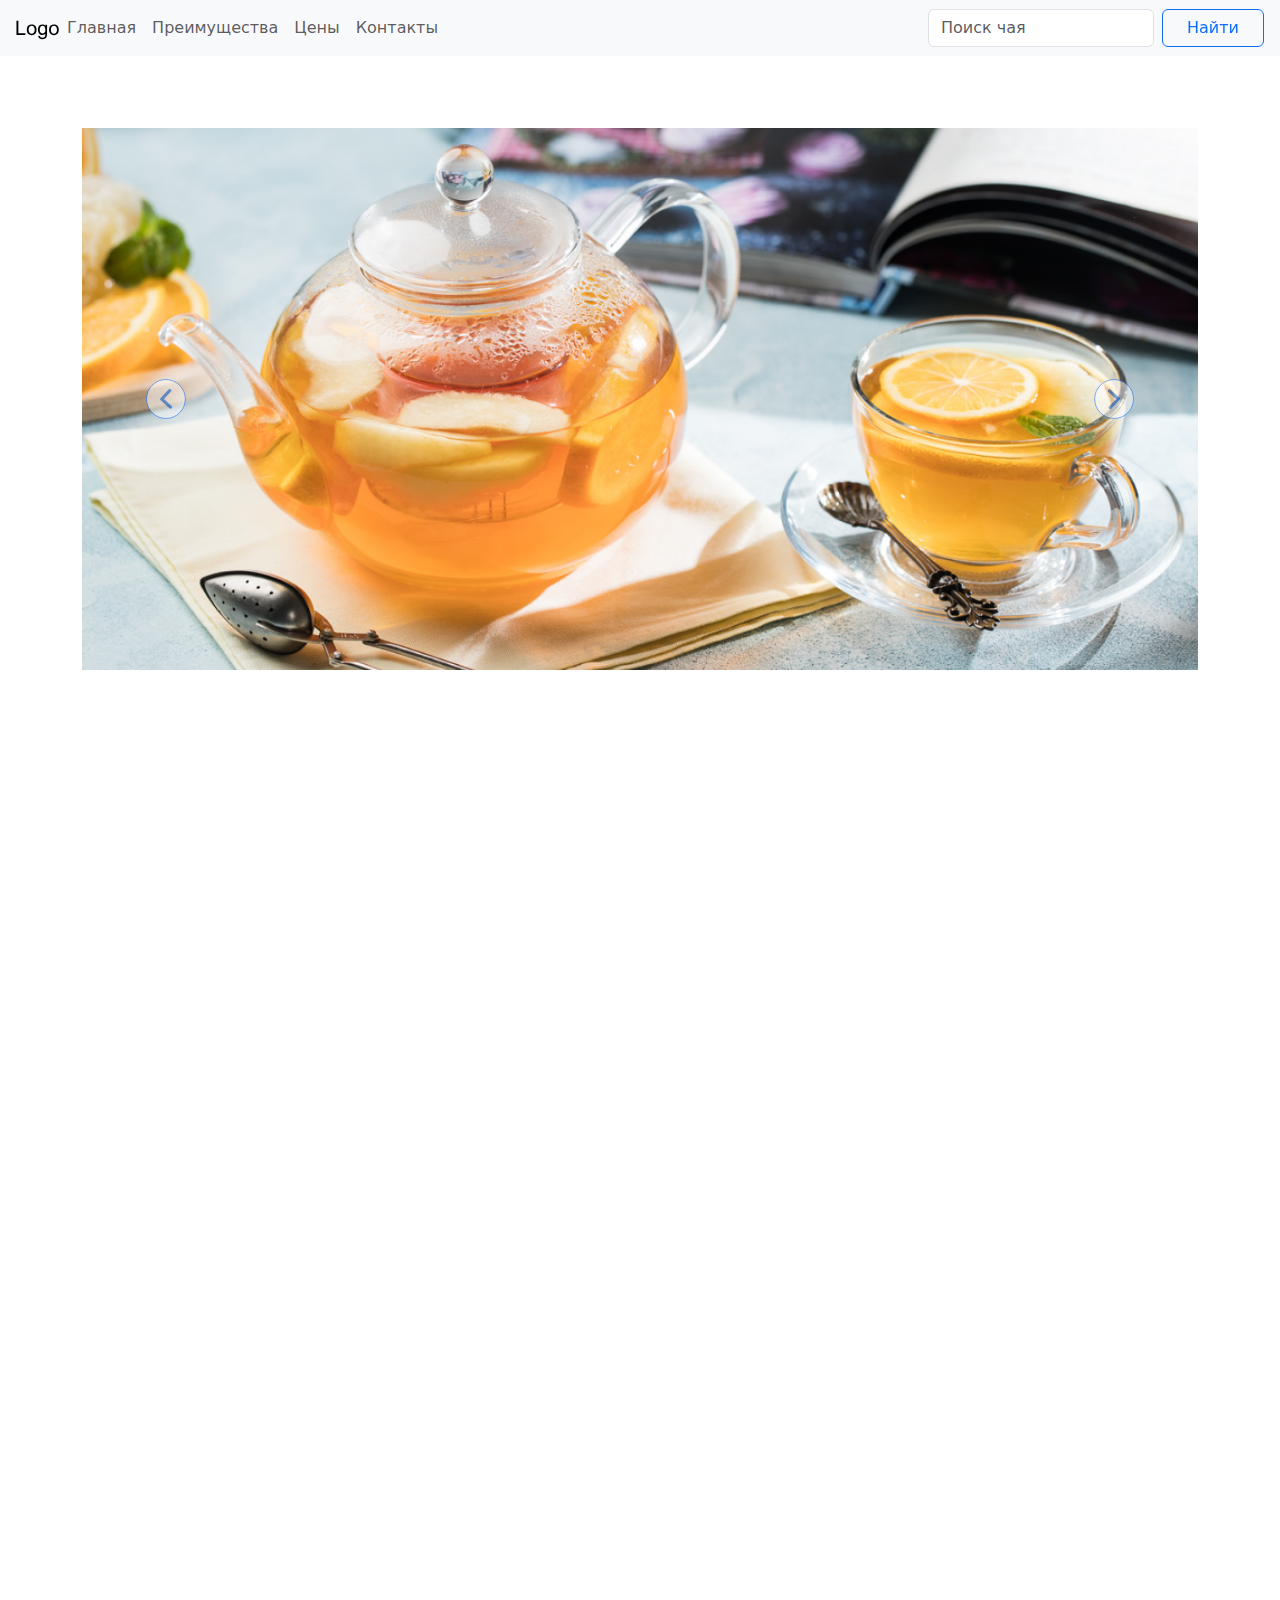
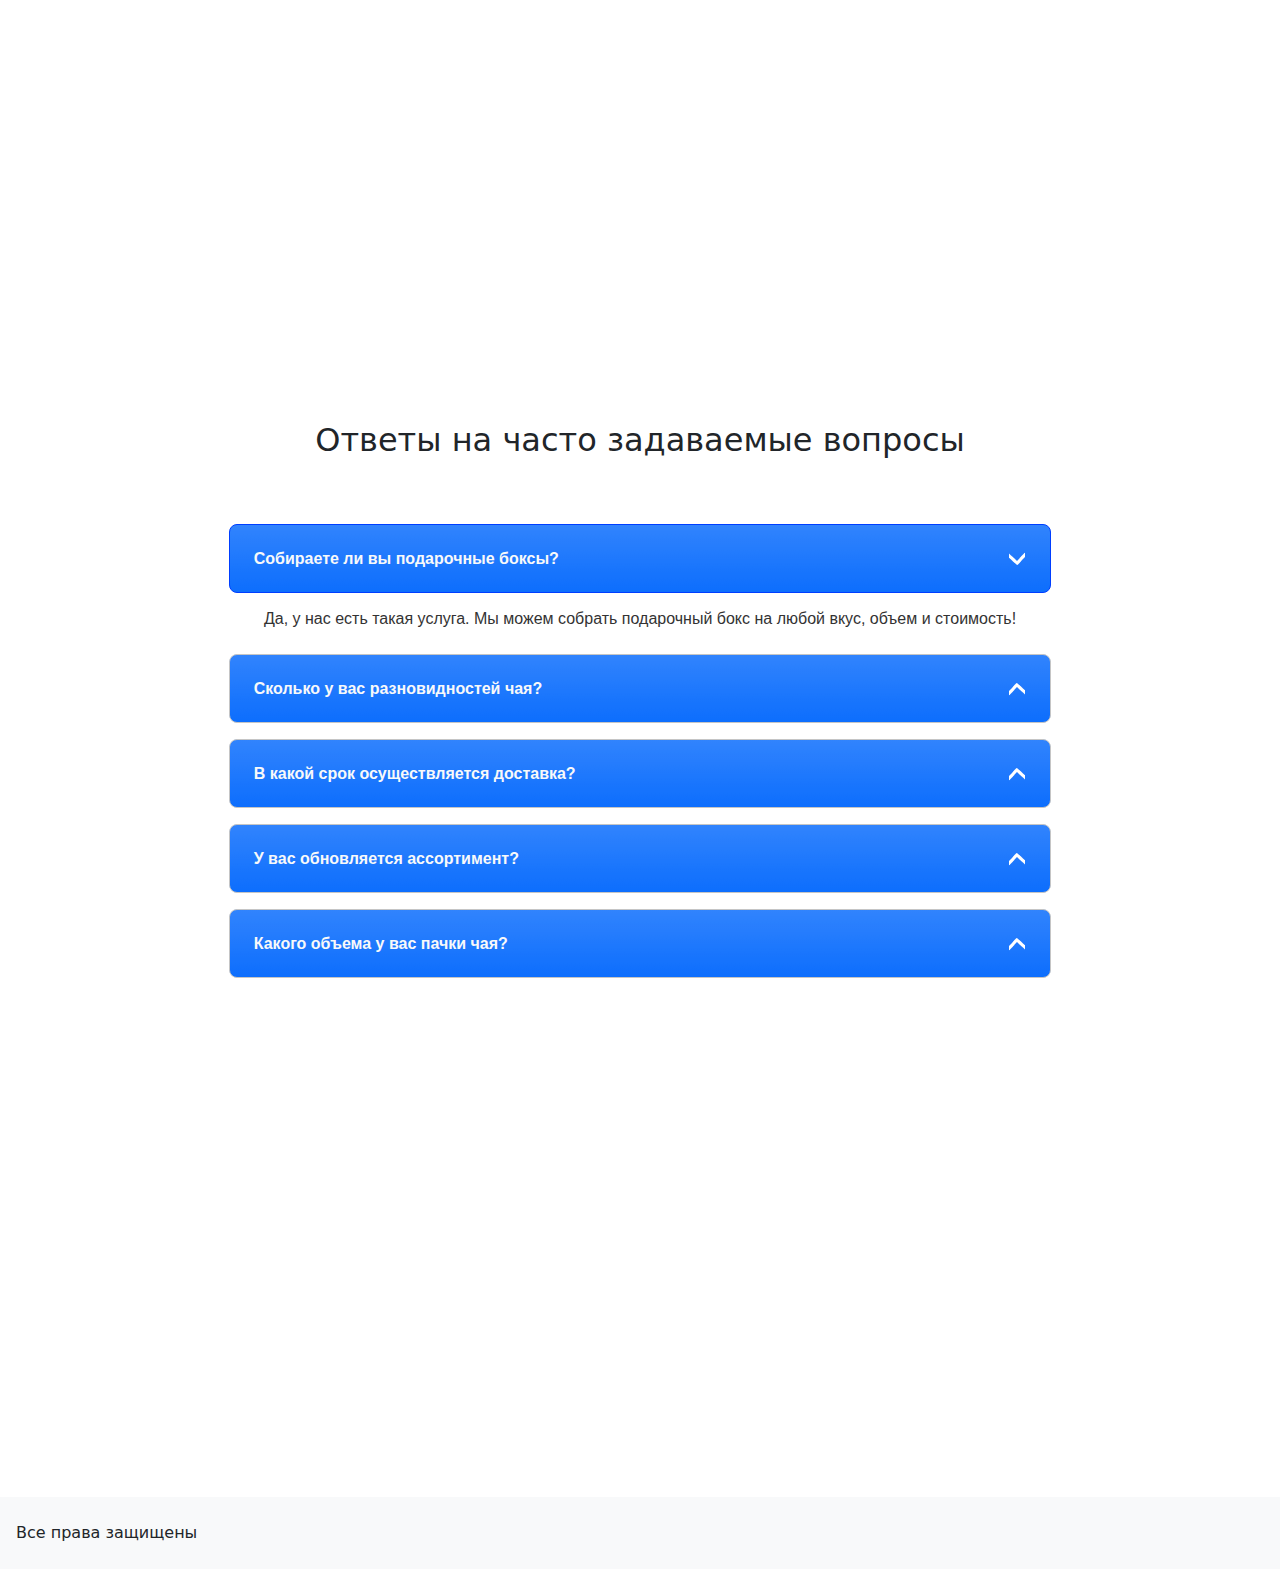
==== commit 7027719b: "Закончено основное задание" ====
--- a/index.html
+++ b/index.html
@@ -15,19 +15,15 @@
     <link rel="stylesheet" href="css/styles.css">
 </head>
 <body>
-<!--
-    1  2  3   4   5
-    4  8  16  24  48
--->
 
 <nav class="navbar navbar-expand-sm flex-wrap justify-content-sm-between bg-light px-3 mb-5">
-    <a href="#" class="navbar-brand">
+    <a href="#" class="navbar-brand me-5 me-sm-0">
         <svg width="43" height="20" viewBox="0 0 43 20" fill="none" xmlns="http://www.w3.org/2000/svg">
             <path d="M0.464844 15V0.683594H2.35938V13.3105H9.41016V15H0.464844ZM10.7969 9.81445C10.7969 7.89388 11.3307 6.47135 12.3984 5.54688C13.2904 4.77865 14.3776 4.39453 15.6602 4.39453C17.0859 4.39453 18.2513 4.86328 19.1562 5.80078C20.0612 6.73177 20.5137 8.02083 20.5137 9.66797C20.5137 11.0026 20.3118 12.054 19.9082 12.8223C19.5111 13.584 18.9284 14.1764 18.1602 14.5996C17.3984 15.0228 16.5651 15.2344 15.6602 15.2344C14.2083 15.2344 13.0332 14.7689 12.1348 13.8379C11.2428 12.9069 10.7969 11.5658 10.7969 9.81445ZM12.6035 9.81445C12.6035 11.1426 12.8932 12.1387 13.4727 12.8027C14.0521 13.4603 14.7812 13.7891 15.6602 13.7891C16.5326 13.7891 17.2585 13.457 17.8379 12.793C18.4173 12.1289 18.707 11.1165 18.707 9.75586C18.707 8.47331 18.4141 7.50326 17.8281 6.8457C17.2487 6.18164 16.526 5.84961 15.6602 5.84961C14.7812 5.84961 14.0521 6.17839 13.4727 6.83594C12.8932 7.49349 12.6035 8.48633 12.6035 9.81445ZM22.2617 15.8594L23.9707 16.1133C24.0423 16.6406 24.2409 17.0247 24.5664 17.2656C25.0026 17.5911 25.5983 17.7539 26.3535 17.7539C27.1673 17.7539 27.7956 17.5911 28.2383 17.2656C28.681 16.9401 28.9805 16.4844 29.1367 15.8984C29.2279 15.5404 29.2702 14.7884 29.2637 13.6426C28.4954 14.5475 27.5384 15 26.3926 15C24.9668 15 23.8633 14.4857 23.082 13.457C22.3008 12.4284 21.9102 11.1947 21.9102 9.75586C21.9102 8.76628 22.0892 7.85482 22.4473 7.02148C22.8053 6.18164 23.3229 5.53385 24 5.07812C24.6836 4.6224 25.4844 4.39453 26.4023 4.39453C27.6263 4.39453 28.6354 4.88932 29.4297 5.87891V4.62891H31.0508V13.5938C31.0508 15.2083 30.8848 16.3509 30.5527 17.0215C30.2272 17.6986 29.7064 18.2324 28.9902 18.623C28.2806 19.0137 27.4049 19.209 26.3633 19.209C25.1263 19.209 24.127 18.929 23.3652 18.3691C22.6035 17.8158 22.2357 16.9792 22.2617 15.8594ZM23.7168 9.62891C23.7168 10.9896 23.987 11.9824 24.5273 12.6074C25.0677 13.2324 25.7448 13.5449 26.5586 13.5449C27.3659 13.5449 28.043 13.2357 28.5898 12.6172C29.1367 11.9922 29.4102 11.0156 29.4102 9.6875C29.4102 8.41797 29.127 7.46094 28.5605 6.81641C28.0007 6.17188 27.3236 5.84961 26.5293 5.84961C25.748 5.84961 25.084 6.16862 24.5371 6.80664C23.9902 7.43815 23.7168 8.37891 23.7168 9.62891ZM33.0625 9.81445C33.0625 7.89388 33.5964 6.47135 34.6641 5.54688C35.556 4.77865 36.6432 4.39453 37.9258 4.39453C39.3516 4.39453 40.5169 4.86328 41.4219 5.80078C42.3268 6.73177 42.7793 8.02083 42.7793 9.66797C42.7793 11.0026 42.5775 12.054 42.1738 12.8223C41.7767 13.584 41.194 14.1764 40.4258 14.5996C39.6641 15.0228 38.8307 15.2344 37.9258 15.2344C36.474 15.2344 35.2988 14.7689 34.4004 13.8379C33.5085 12.9069 33.0625 11.5658 33.0625 9.81445ZM34.8691 9.81445C34.8691 11.1426 35.1589 12.1387 35.7383 12.8027C36.3177 13.4603 37.0469 13.7891 37.9258 13.7891C38.7982 13.7891 39.5241 13.457 40.1035 12.793C40.6829 12.1289 40.9727 11.1165 40.9727 9.75586C40.9727 8.47331 40.6797 7.50326 40.0938 6.8457C39.5143 6.18164 38.7917 5.84961 37.9258 5.84961C37.0469 5.84961 36.3177 6.17839 35.7383 6.83594C35.1589 7.49349 34.8691 8.48633 34.8691 9.81445Z"
                   fill="black"/>
         </svg>
     </a>
-    <div class="collapse navbar-collapse justify-content-lg-between order-sm-last order-md-0" id="navbarToggleExternalContent">
+    <div class="collapse navbar-collapse justify-content-lg-between order-sm-last order-md-0 mx-sm-4 mx-md-0" id="navbarToggleExternalContent">
         <ul class="navbar-nav justify-content-sm-around justify-content-md-start w-100">
             <li class="nav-item">
                 <a class="nav-link" href="#">Главная</a>
@@ -43,11 +39,11 @@
             </li>
         </ul>
     </div>
-    <form class="d-flex" role="search">
+    <form class="d-flex order-2 mx-sm-0 mx-auto justify-content-between" role="search">
         <input class="form-control me-2" type="search" placeholder="Поиск чая" aria-label="Search">
         <button class="btn btn-outline-primary px-4 py-1 hvr-rectangle-out" type="submit">Найти</button>
     </form>
-    <button class="navbar-toggler" type="button" data-bs-toggle="collapse" data-bs-target="#navbarToggleExternalContent" aria-controls="navbarToggleExternalContent" aria-expanded="false" aria-label="Toggle navigation">
+    <button class="navbar-toggler order-1 ms-5 ms-sm-0" type="button" data-bs-toggle="collapse" data-bs-target="#navbarToggleExternalContent" aria-controls="navbarToggleExternalContent" aria-expanded="false" aria-label="Toggle navigation">
       <span class="navbar-toggler-icon"></span>
     </button>
 </nav>
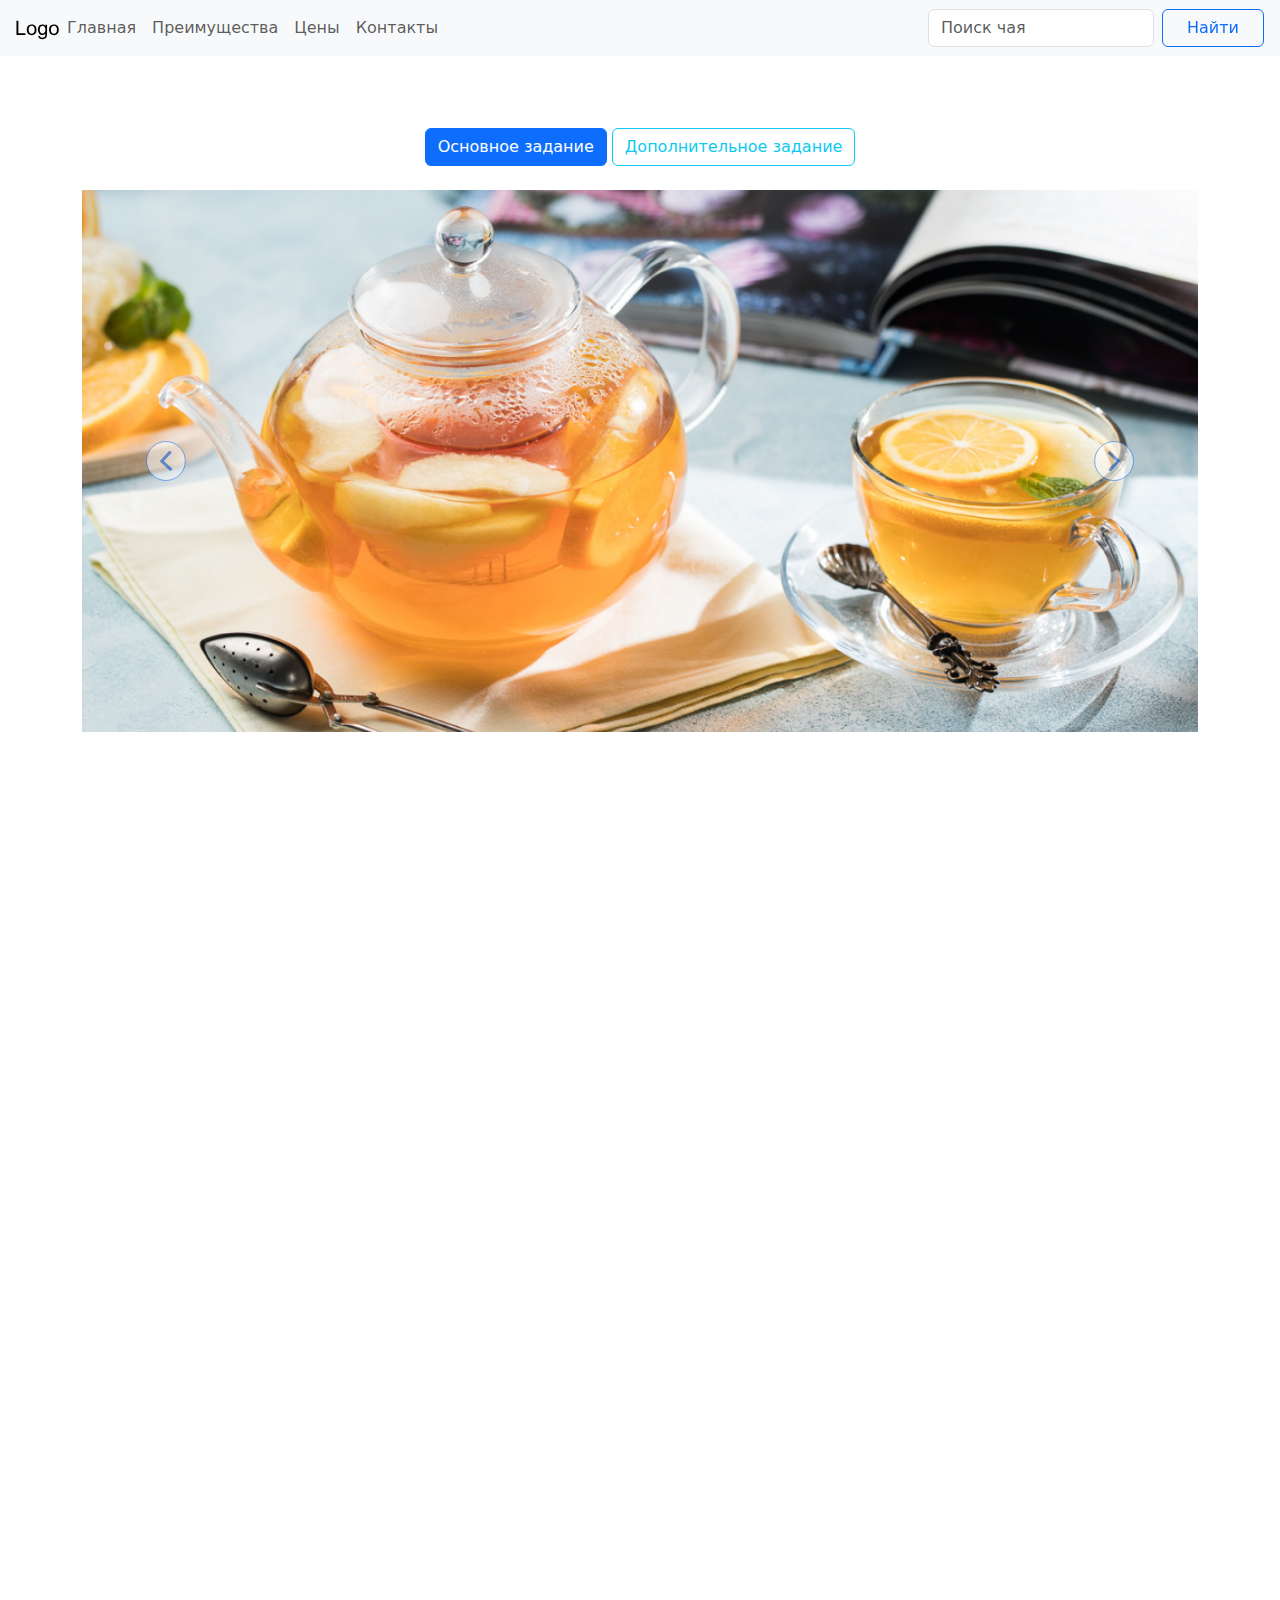
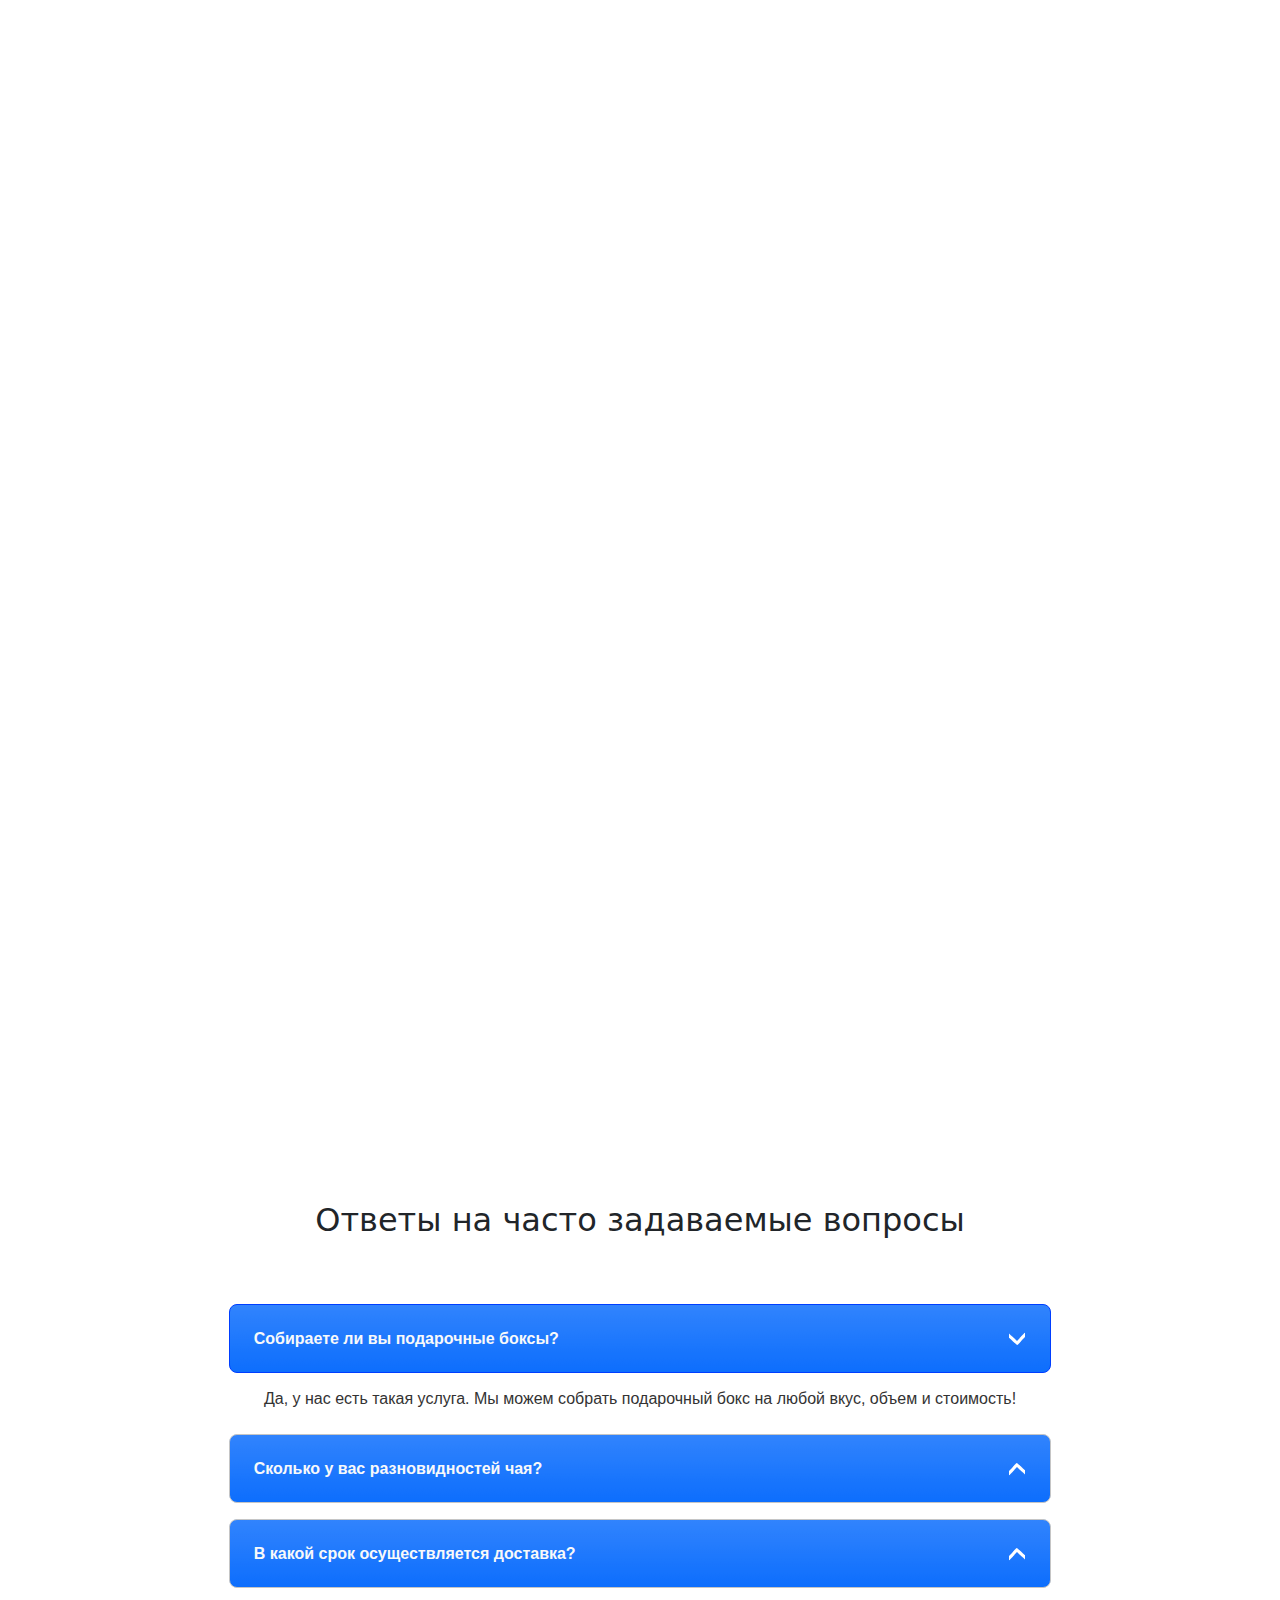
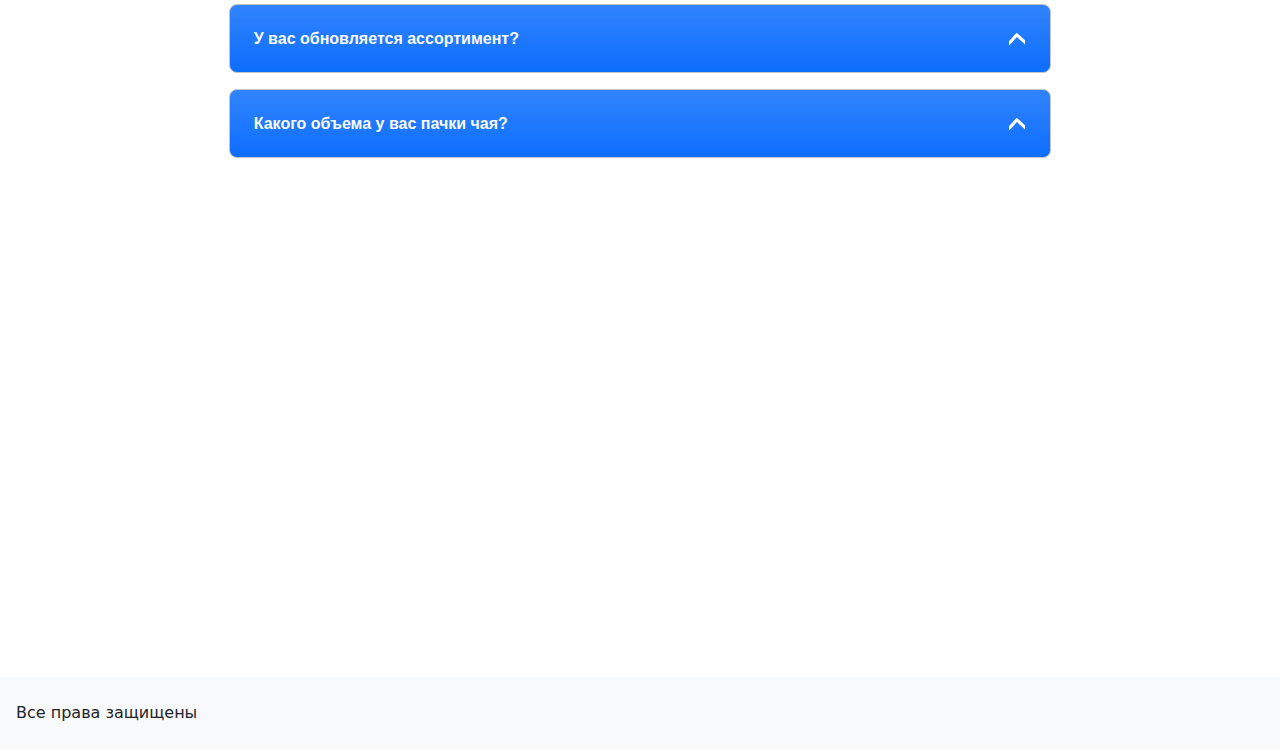
==== commit 11bda3bd: "Сделан переключатель задания" ====
--- a/index.html
+++ b/index.html
@@ -49,7 +49,15 @@
 </nav>
 
 <main class="container-lg pt-4">
-    <section class="content mb-4 wow animate__fadeInRight">
+    <section class="slider-switch text-center pb-4">
+        <input type="radio" class="btn-check" name="select-task" id="main-task" autocomplete="off" checked>
+        <label class="btn btn-outline-primary" for="main-task">Основное задание</label>
+
+        <input type="radio" class="btn-check" name="select-task" id="extra-task" autocomplete="off">
+        <label class="btn btn-outline-info" for="extra-task">Дополнительное задание</label>
+    </section>
+
+    <section id="main-task-section" class="content mb-4 wow animate__fadeInRight">
         <div class="slider autoplay">
             <div>
                 <img src="assets/images/banner_1_1.png" class="d-block w-100" alt="Banner 1">
@@ -59,6 +67,52 @@
             </div>
             <div>
                 <img src="assets/images/banner_1_3.png" class="d-block w-100" alt="Banner 3">
+            </div>
+        </div>
+    </section>
+
+    <section id="extra-task-section" class="content mb-4 wow animate__fadeInRight">
+        <div class="hard-level slider autoplay">
+            <div class="hard-banner-1">
+                <div class="row ps-md-5 ms-md-5 ps-0 mx-auto">
+                    <div class="col">
+                        <div class="row row-cols-1 ms-md-4 mx-auto">
+                            <div class="col py-md-5 my-md-5 py-2 my-2"></div>
+                            <h3 class="col pb-md-5 mb-md-4 pb-3 mb-3 fs-1 fw-bolder">Скидки на травяные чаи</h3>
+                            <p class="pb-md-5 mb-md-4 pb-3 mb-3 fs-4">Узнай все подробности, заполнив заявку</p>
+                            <button class="col btn btn-primary hvr-rectangle-out">Заполнить</button>
+                            <div class="col py-md-5 my-md-5 py-2 my-2"></div>
+                        </div>
+                    </div>
+                </div>
+            </div>
+            <div class="hard-banner-2 bg-light">
+                <div class="row align-items-center ps-md-5 ms-md-5 ps-0 mx-auto">
+                    <div class="col">
+                        <div class="row row-cols-1 ms-md-4 mx-auto">
+                            <div class="col py-md-5 my-md-5 py-2 my-2"></div>
+                            <h3 class="col pt-3 pb-sm-5 mb-sm-5 pb-3 mb-3 fs-1 fw-bolder">Закажи три пачки чая и получи подарок</h3>
+                            <button class="col btn btn-primary hvr-rectangle-out mb-3">Заполнить</button>
+                            <div class="col py-md-5 my-md-5 py-2 my-2"></div>
+                        </div>
+                    </div>
+                    <div class="col d-none d-sm-block">
+                        <img class="mx-auto w-100" src="assets/images/banner_2_2.png" alt="Banner 2">
+                    </div>
+                </div>
+            </div>
+            <div class="hard-banner-3">
+                <div class="row align-items-center ps-5 ms-md-5 mx-auto">
+                    <div class="col-md-6">
+                        <div class="row row-cols-1 ms-md-4 mx-auto">
+                            <div class="col py-md-5 my-md-5 py-2 my-2"></div>
+                            <h3 class="col pt-3 pb-md-5 mb-md-5 pb-3 mb-3 fs-1 fw-bolder pe-5">Попробуй нашу новинку — ягодный чай</h3>
+                            <button class="col btn btn-primary hvr-rectangle-out mb-3">Заполнить</button>
+                            <div class="col py-md-5 my-md-5 py-2 my-2"></div>
+                        </div>
+                    </div>
+                    <div class="col d-none d-lg-block"></div>
+                </div>
             </div>
         </div>
     </section>
--- a/css/styles.css
+++ b/css/styles.css
@@ -47,3 +47,21 @@
 .wow {
     visibility: hidden;
 }
+
+
+/* Стили для баннеров (hard level) */
+.hard-level .btn {
+    width: 170px;
+}
+
+.hard-banner-1 {
+    background-image: url("../assets/images/banner_2_1.png");
+    background-position: center;
+    background-repeat: no-repeat;
+}
+
+.hard-banner-3 {
+    background-image: url("../assets/images/banner_2_3.png");
+    background-position: center;
+    background-repeat: no-repeat;
+}
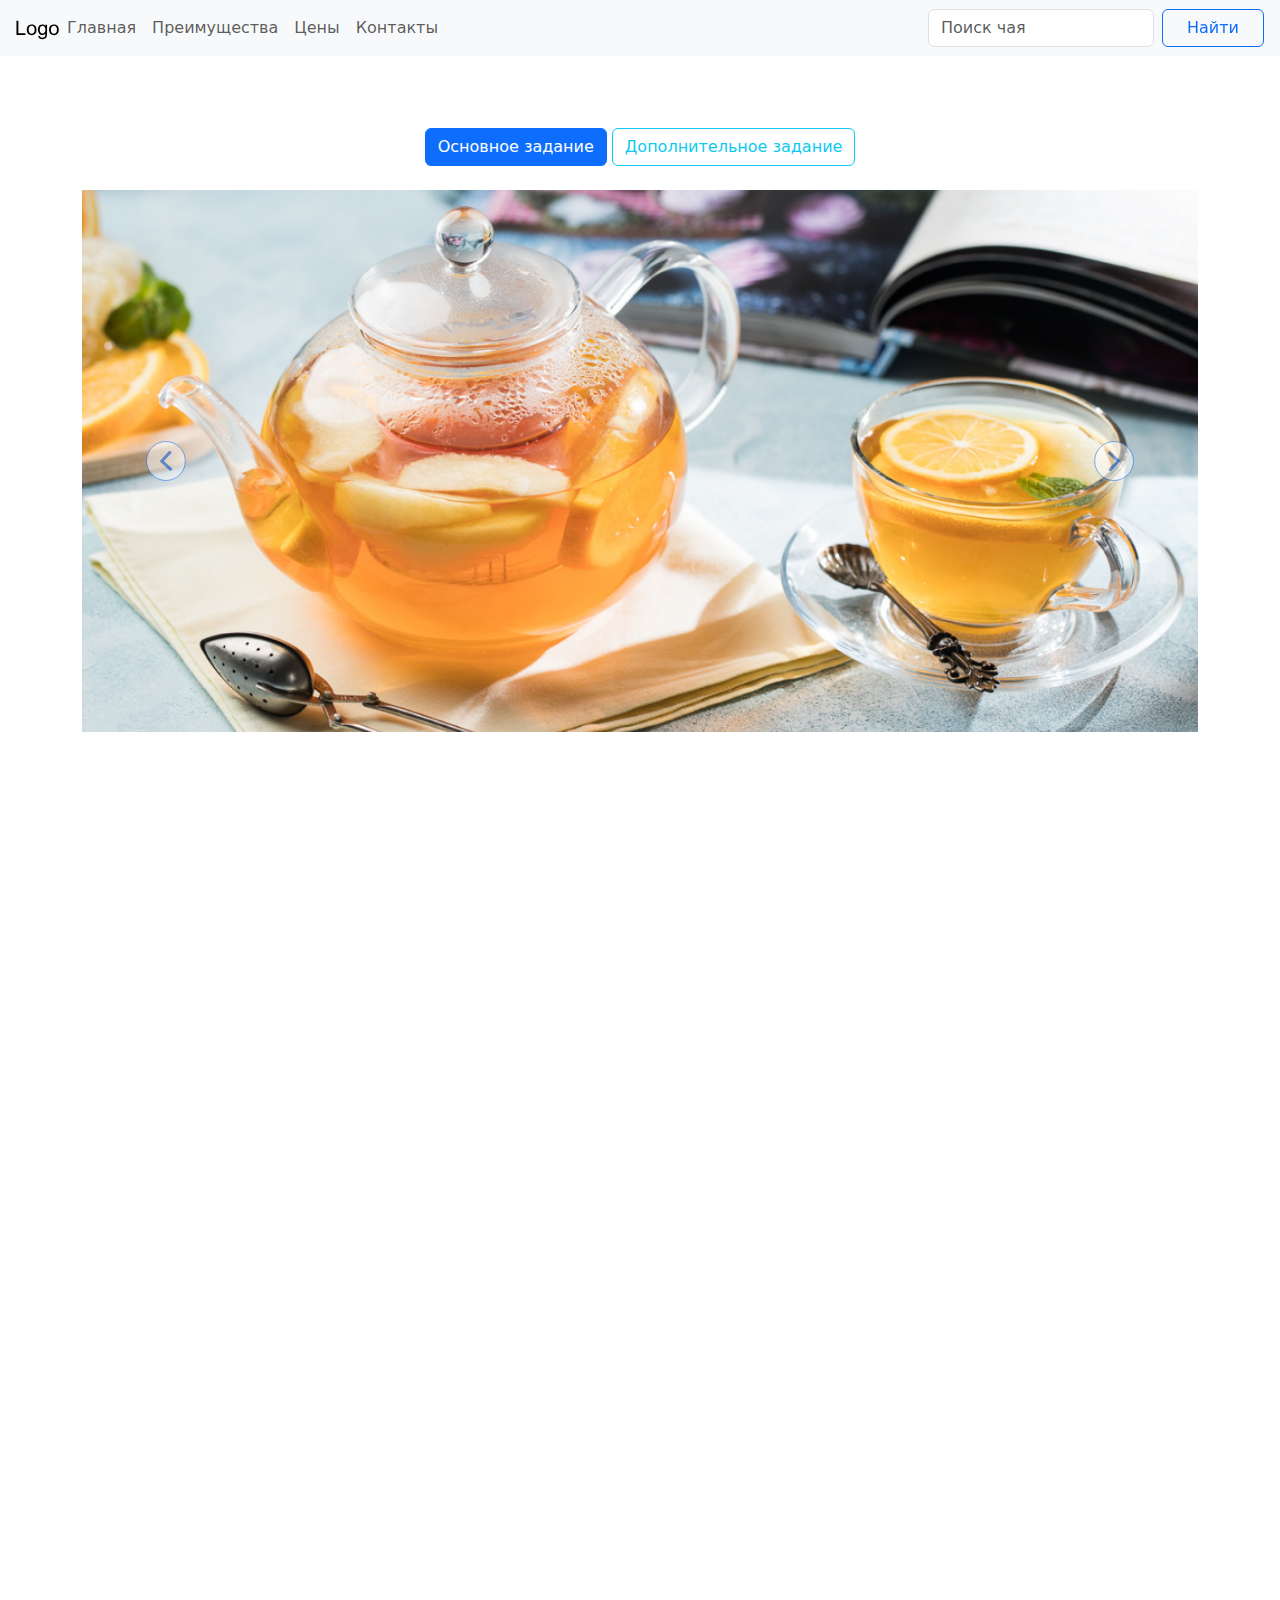
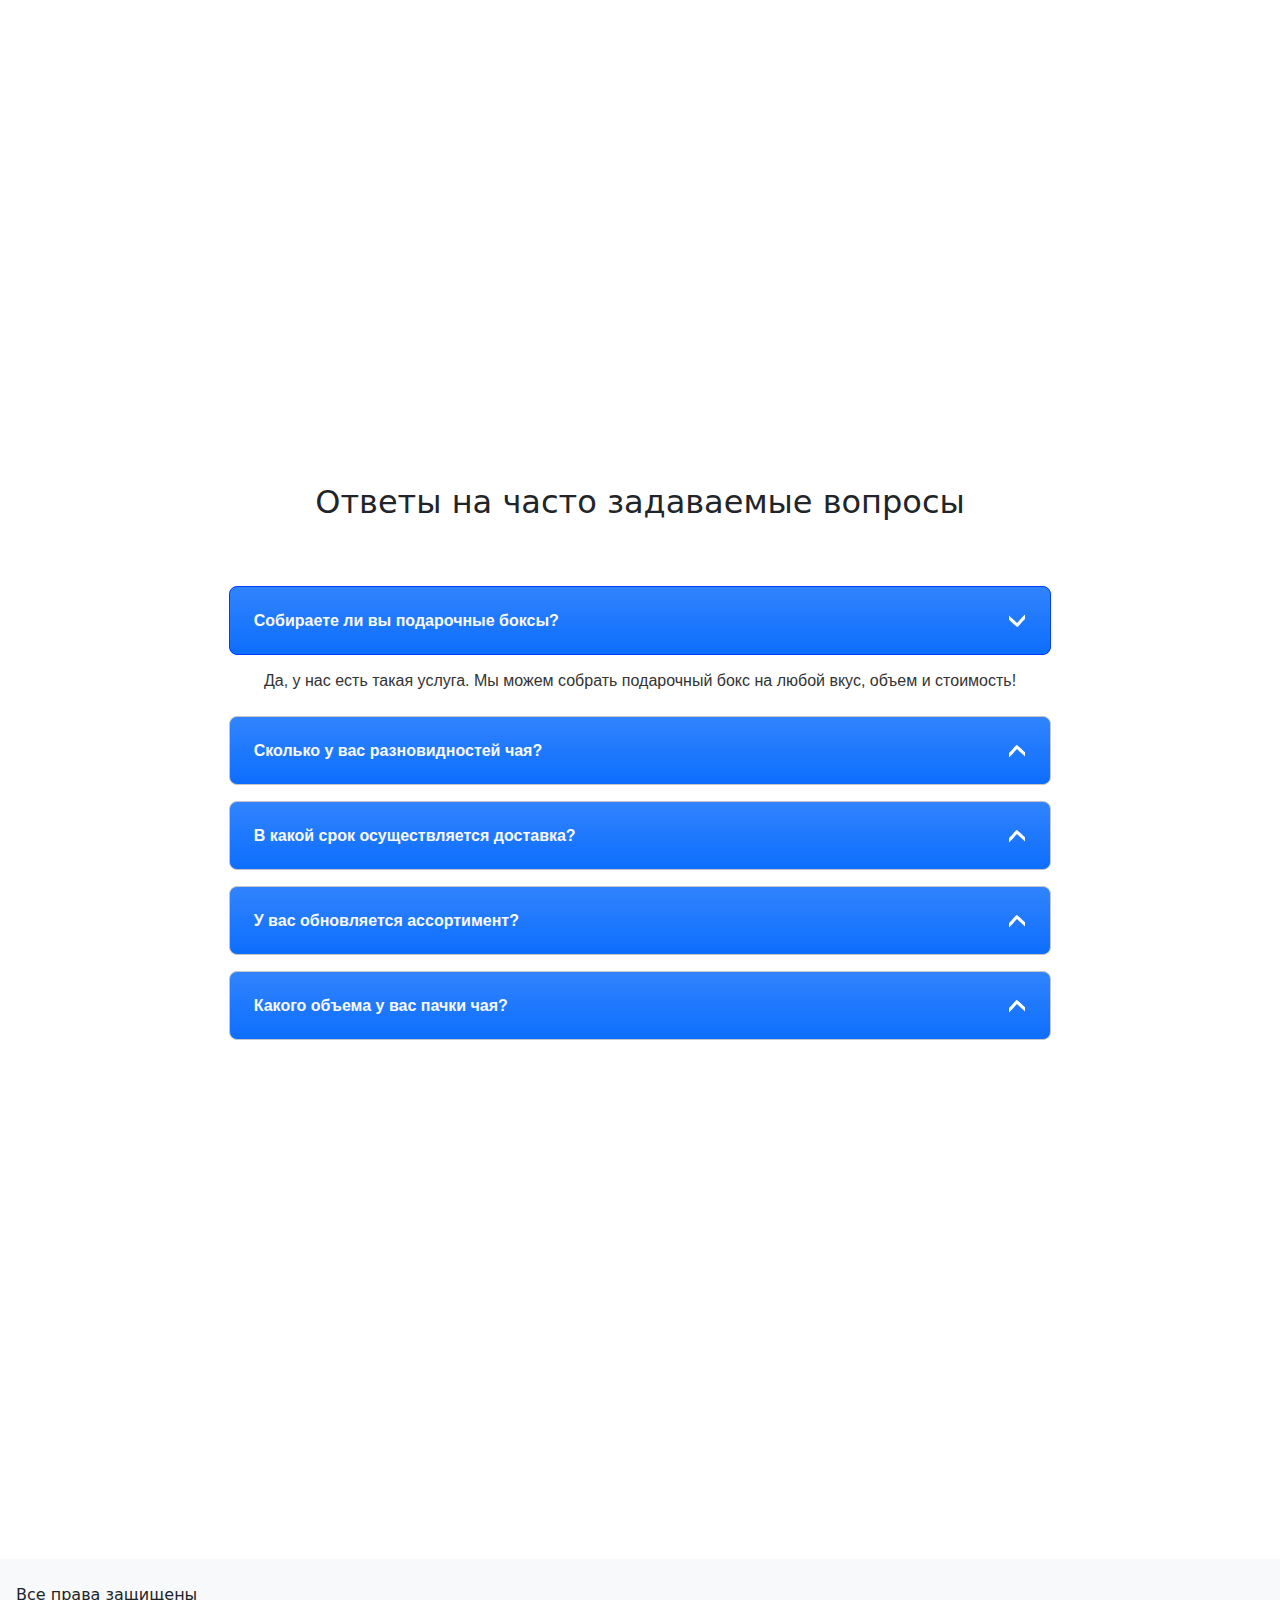
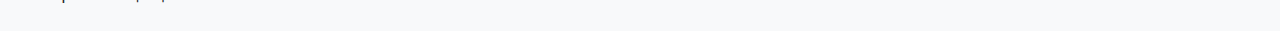
==== commit 3a6e5eef: "[FIX] changeTask 2" ====
--- a/index.html
+++ b/index.html
@@ -71,7 +71,7 @@
         </div>
     </section>
 
-    <section id="extra-task-section" class="content mb-4 wow animate__fadeInRight">
+    <section id="extra-task-section" class="content mb-4 wow animate__fadeInRight" style="display: none;">
         <div class="hard-level slider autoplay">
             <div class="hard-banner-1">
                 <div class="row ps-md-5 ms-md-5 ps-0 mx-auto">
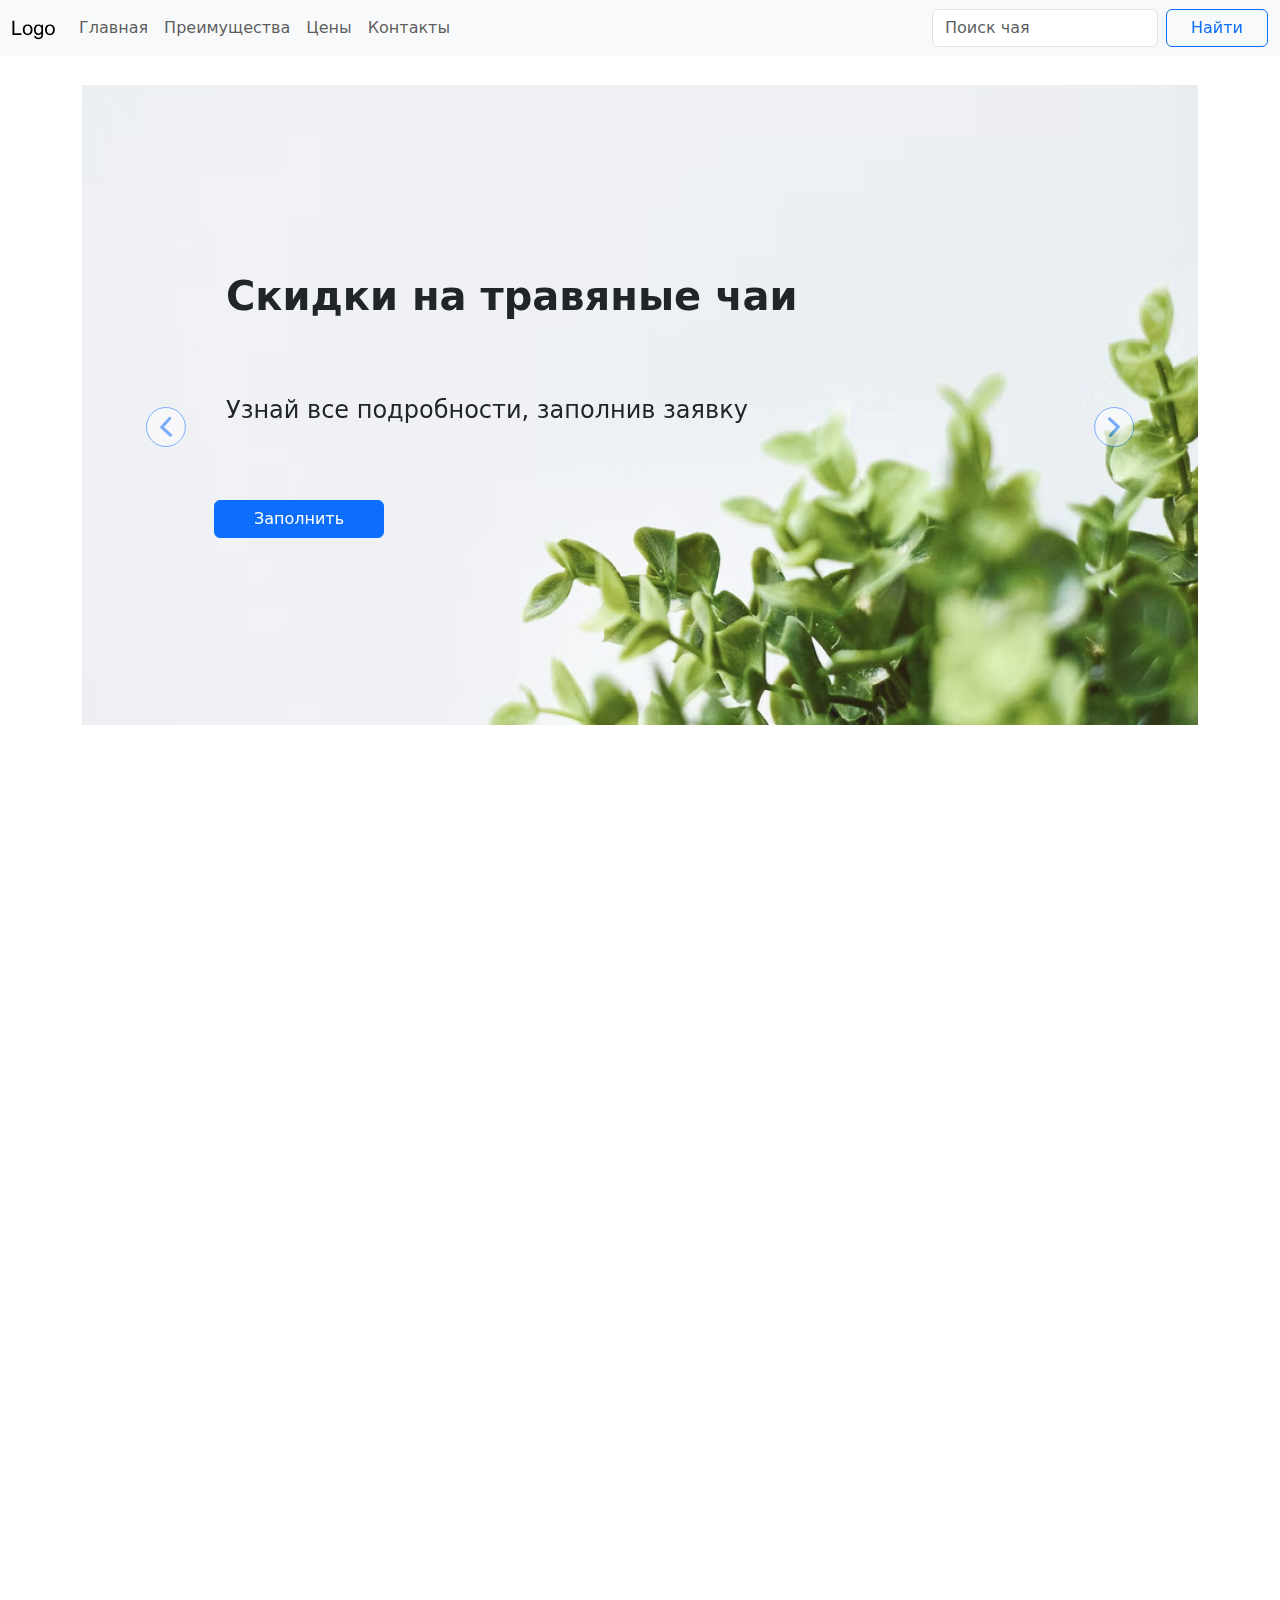
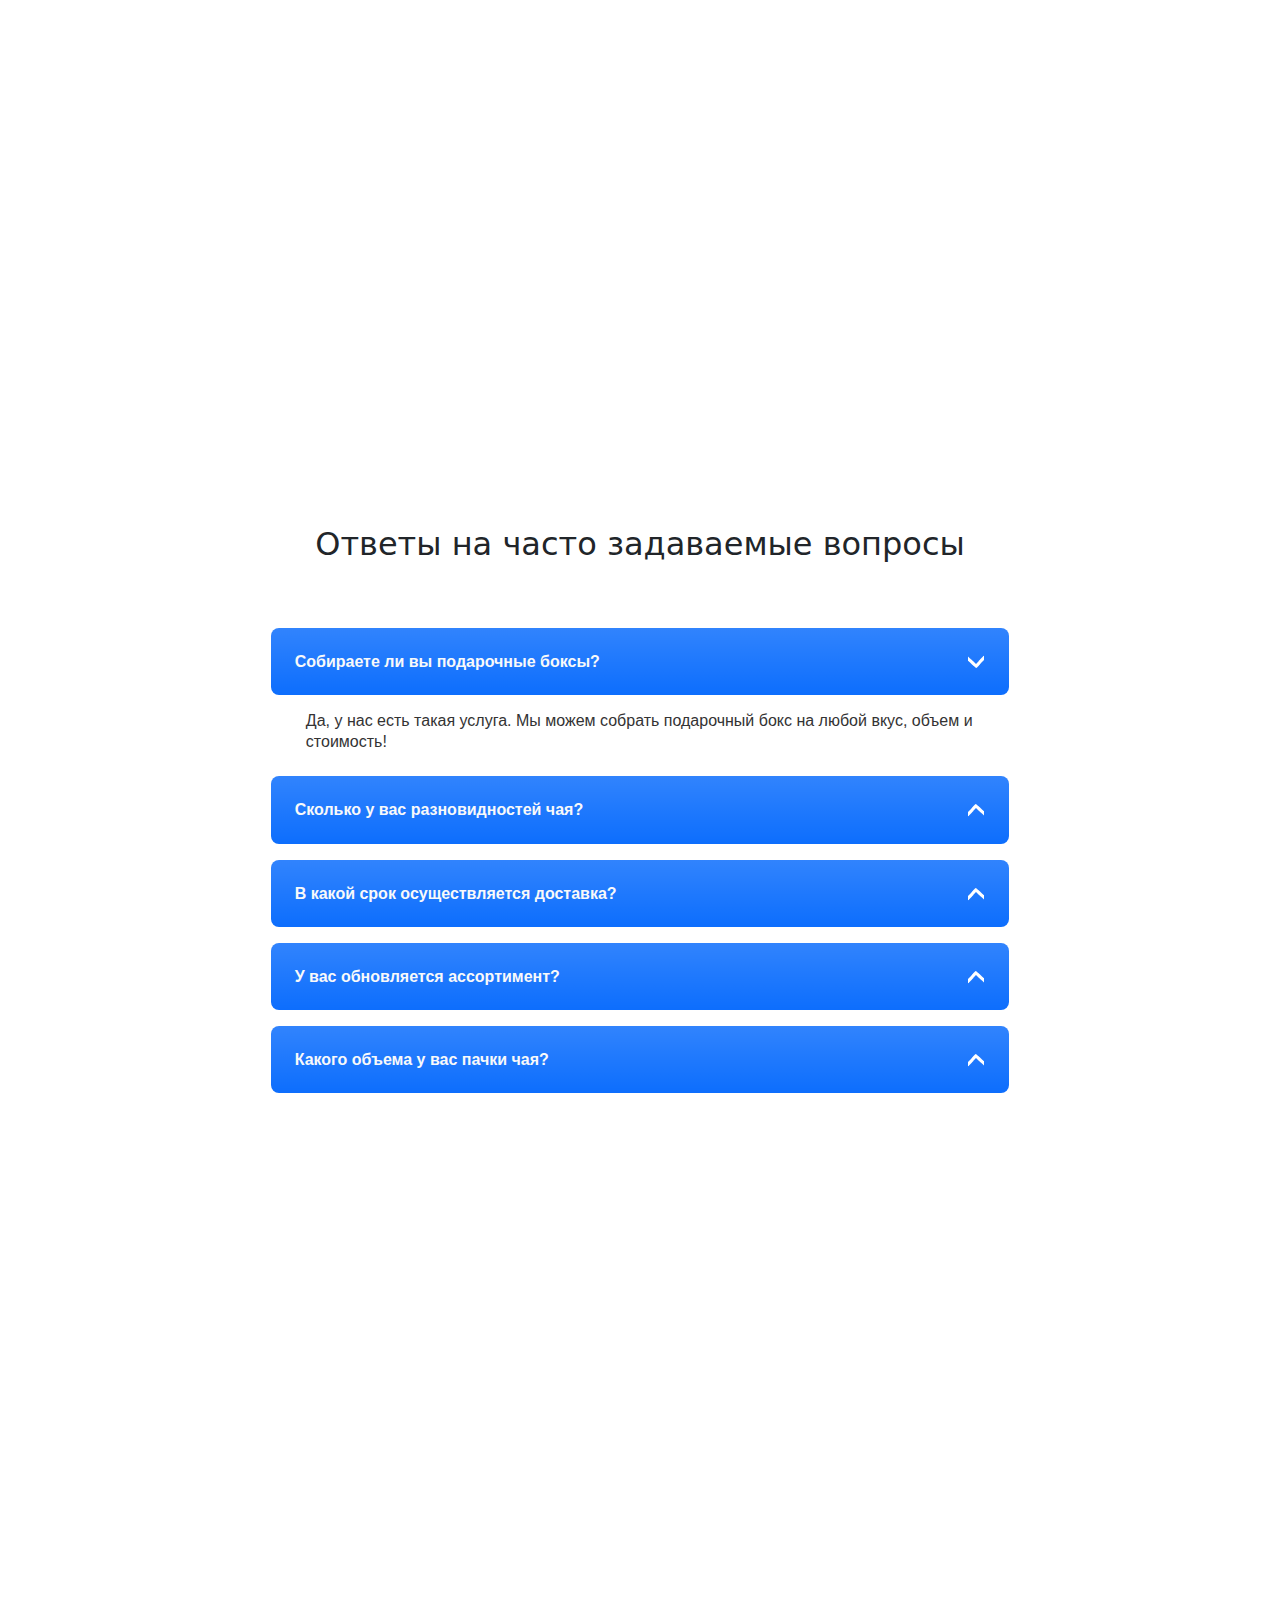
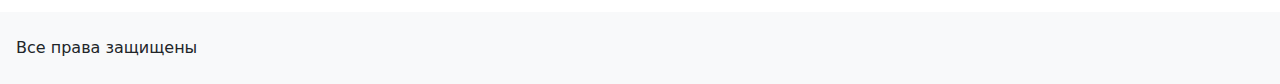
==== commit dee2f209: "Исправлены недочеты" ====
--- a/index.html
+++ b/index.html
@@ -16,48 +16,43 @@
 </head>
 <body>
 
-<nav class="navbar navbar-expand-sm flex-wrap justify-content-sm-between bg-light px-3 mb-5">
-    <a href="#" class="navbar-brand me-5 me-sm-0">
-        <svg width="43" height="20" viewBox="0 0 43 20" fill="none" xmlns="http://www.w3.org/2000/svg">
-            <path d="M0.464844 15V0.683594H2.35938V13.3105H9.41016V15H0.464844ZM10.7969 9.81445C10.7969 7.89388 11.3307 6.47135 12.3984 5.54688C13.2904 4.77865 14.3776 4.39453 15.6602 4.39453C17.0859 4.39453 18.2513 4.86328 19.1562 5.80078C20.0612 6.73177 20.5137 8.02083 20.5137 9.66797C20.5137 11.0026 20.3118 12.054 19.9082 12.8223C19.5111 13.584 18.9284 14.1764 18.1602 14.5996C17.3984 15.0228 16.5651 15.2344 15.6602 15.2344C14.2083 15.2344 13.0332 14.7689 12.1348 13.8379C11.2428 12.9069 10.7969 11.5658 10.7969 9.81445ZM12.6035 9.81445C12.6035 11.1426 12.8932 12.1387 13.4727 12.8027C14.0521 13.4603 14.7812 13.7891 15.6602 13.7891C16.5326 13.7891 17.2585 13.457 17.8379 12.793C18.4173 12.1289 18.707 11.1165 18.707 9.75586C18.707 8.47331 18.4141 7.50326 17.8281 6.8457C17.2487 6.18164 16.526 5.84961 15.6602 5.84961C14.7812 5.84961 14.0521 6.17839 13.4727 6.83594C12.8932 7.49349 12.6035 8.48633 12.6035 9.81445ZM22.2617 15.8594L23.9707 16.1133C24.0423 16.6406 24.2409 17.0247 24.5664 17.2656C25.0026 17.5911 25.5983 17.7539 26.3535 17.7539C27.1673 17.7539 27.7956 17.5911 28.2383 17.2656C28.681 16.9401 28.9805 16.4844 29.1367 15.8984C29.2279 15.5404 29.2702 14.7884 29.2637 13.6426C28.4954 14.5475 27.5384 15 26.3926 15C24.9668 15 23.8633 14.4857 23.082 13.457C22.3008 12.4284 21.9102 11.1947 21.9102 9.75586C21.9102 8.76628 22.0892 7.85482 22.4473 7.02148C22.8053 6.18164 23.3229 5.53385 24 5.07812C24.6836 4.6224 25.4844 4.39453 26.4023 4.39453C27.6263 4.39453 28.6354 4.88932 29.4297 5.87891V4.62891H31.0508V13.5938C31.0508 15.2083 30.8848 16.3509 30.5527 17.0215C30.2272 17.6986 29.7064 18.2324 28.9902 18.623C28.2806 19.0137 27.4049 19.209 26.3633 19.209C25.1263 19.209 24.127 18.929 23.3652 18.3691C22.6035 17.8158 22.2357 16.9792 22.2617 15.8594ZM23.7168 9.62891C23.7168 10.9896 23.987 11.9824 24.5273 12.6074C25.0677 13.2324 25.7448 13.5449 26.5586 13.5449C27.3659 13.5449 28.043 13.2357 28.5898 12.6172C29.1367 11.9922 29.4102 11.0156 29.4102 9.6875C29.4102 8.41797 29.127 7.46094 28.5605 6.81641C28.0007 6.17188 27.3236 5.84961 26.5293 5.84961C25.748 5.84961 25.084 6.16862 24.5371 6.80664C23.9902 7.43815 23.7168 8.37891 23.7168 9.62891ZM33.0625 9.81445C33.0625 7.89388 33.5964 6.47135 34.6641 5.54688C35.556 4.77865 36.6432 4.39453 37.9258 4.39453C39.3516 4.39453 40.5169 4.86328 41.4219 5.80078C42.3268 6.73177 42.7793 8.02083 42.7793 9.66797C42.7793 11.0026 42.5775 12.054 42.1738 12.8223C41.7767 13.584 41.194 14.1764 40.4258 14.5996C39.6641 15.0228 38.8307 15.2344 37.9258 15.2344C36.474 15.2344 35.2988 14.7689 34.4004 13.8379C33.5085 12.9069 33.0625 11.5658 33.0625 9.81445ZM34.8691 9.81445C34.8691 11.1426 35.1589 12.1387 35.7383 12.8027C36.3177 13.4603 37.0469 13.7891 37.9258 13.7891C38.7982 13.7891 39.5241 13.457 40.1035 12.793C40.6829 12.1289 40.9727 11.1165 40.9727 9.75586C40.9727 8.47331 40.6797 7.50326 40.0938 6.8457C39.5143 6.18164 38.7917 5.84961 37.9258 5.84961C37.0469 5.84961 36.3177 6.17839 35.7383 6.83594C35.1589 7.49349 34.8691 8.48633 34.8691 9.81445Z"
-                  fill="black"/>
-        </svg>
-    </a>
-    <div class="collapse navbar-collapse justify-content-lg-between order-sm-last order-md-0 mx-sm-4 mx-md-0" id="navbarToggleExternalContent">
-        <ul class="navbar-nav justify-content-sm-around justify-content-md-start w-100">
-            <li class="nav-item">
-                <a class="nav-link" href="#">Главная</a>
-            </li>
-            <li class="nav-item">
-                <a class="nav-link" href="#">Преимущества</a>
-            </li>
-            <li class="nav-item">
-                <a class="nav-link" href="#">Цены</a>
-            </li>
-            <li class="nav-item">
-                <a class="nav-link" href="#">Контакты</a>
-            </li>
-        </ul>
+<nav class="navbar navbar-expand-lg bg-body-tertiary">
+    <div class="container-fluid">
+        <a class="navbar-brand" href="#">
+            <svg width="43" height="20" viewBox="0 0 43 20" fill="none" xmlns="http://www.w3.org/2000/svg">
+                <path d="M0.464844 15V0.683594H2.35938V13.3105H9.41016V15H0.464844ZM10.7969 9.81445C10.7969 7.89388 11.3307 6.47135 12.3984 5.54688C13.2904 4.77865 14.3776 4.39453 15.6602 4.39453C17.0859 4.39453 18.2513 4.86328 19.1562 5.80078C20.0612 6.73177 20.5137 8.02083 20.5137 9.66797C20.5137 11.0026 20.3118 12.054 19.9082 12.8223C19.5111 13.584 18.9284 14.1764 18.1602 14.5996C17.3984 15.0228 16.5651 15.2344 15.6602 15.2344C14.2083 15.2344 13.0332 14.7689 12.1348 13.8379C11.2428 12.9069 10.7969 11.5658 10.7969 9.81445ZM12.6035 9.81445C12.6035 11.1426 12.8932 12.1387 13.4727 12.8027C14.0521 13.4603 14.7812 13.7891 15.6602 13.7891C16.5326 13.7891 17.2585 13.457 17.8379 12.793C18.4173 12.1289 18.707 11.1165 18.707 9.75586C18.707 8.47331 18.4141 7.50326 17.8281 6.8457C17.2487 6.18164 16.526 5.84961 15.6602 5.84961C14.7812 5.84961 14.0521 6.17839 13.4727 6.83594C12.8932 7.49349 12.6035 8.48633 12.6035 9.81445ZM22.2617 15.8594L23.9707 16.1133C24.0423 16.6406 24.2409 17.0247 24.5664 17.2656C25.0026 17.5911 25.5983 17.7539 26.3535 17.7539C27.1673 17.7539 27.7956 17.5911 28.2383 17.2656C28.681 16.9401 28.9805 16.4844 29.1367 15.8984C29.2279 15.5404 29.2702 14.7884 29.2637 13.6426C28.4954 14.5475 27.5384 15 26.3926 15C24.9668 15 23.8633 14.4857 23.082 13.457C22.3008 12.4284 21.9102 11.1947 21.9102 9.75586C21.9102 8.76628 22.0892 7.85482 22.4473 7.02148C22.8053 6.18164 23.3229 5.53385 24 5.07812C24.6836 4.6224 25.4844 4.39453 26.4023 4.39453C27.6263 4.39453 28.6354 4.88932 29.4297 5.87891V4.62891H31.0508V13.5938C31.0508 15.2083 30.8848 16.3509 30.5527 17.0215C30.2272 17.6986 29.7064 18.2324 28.9902 18.623C28.2806 19.0137 27.4049 19.209 26.3633 19.209C25.1263 19.209 24.127 18.929 23.3652 18.3691C22.6035 17.8158 22.2357 16.9792 22.2617 15.8594ZM23.7168 9.62891C23.7168 10.9896 23.987 11.9824 24.5273 12.6074C25.0677 13.2324 25.7448 13.5449 26.5586 13.5449C27.3659 13.5449 28.043 13.2357 28.5898 12.6172C29.1367 11.9922 29.4102 11.0156 29.4102 9.6875C29.4102 8.41797 29.127 7.46094 28.5605 6.81641C28.0007 6.17188 27.3236 5.84961 26.5293 5.84961C25.748 5.84961 25.084 6.16862 24.5371 6.80664C23.9902 7.43815 23.7168 8.37891 23.7168 9.62891ZM33.0625 9.81445C33.0625 7.89388 33.5964 6.47135 34.6641 5.54688C35.556 4.77865 36.6432 4.39453 37.9258 4.39453C39.3516 4.39453 40.5169 4.86328 41.4219 5.80078C42.3268 6.73177 42.7793 8.02083 42.7793 9.66797C42.7793 11.0026 42.5775 12.054 42.1738 12.8223C41.7767 13.584 41.194 14.1764 40.4258 14.5996C39.6641 15.0228 38.8307 15.2344 37.9258 15.2344C36.474 15.2344 35.2988 14.7689 34.4004 13.8379C33.5085 12.9069 33.0625 11.5658 33.0625 9.81445ZM34.8691 9.81445C34.8691 11.1426 35.1589 12.1387 35.7383 12.8027C36.3177 13.4603 37.0469 13.7891 37.9258 13.7891C38.7982 13.7891 39.5241 13.457 40.1035 12.793C40.6829 12.1289 40.9727 11.1165 40.9727 9.75586C40.9727 8.47331 40.6797 7.50326 40.0938 6.8457C39.5143 6.18164 38.7917 5.84961 37.9258 5.84961C37.0469 5.84961 36.3177 6.17839 35.7383 6.83594C35.1589 7.49349 34.8691 8.48633 34.8691 9.81445Z"
+                      fill="black"/>
+            </svg>
+        </a>
+        <button class="navbar-toggler" type="button" data-bs-toggle="collapse" data-bs-target="#navbarTogglerDemo02"
+                aria-controls="navbarTogglerDemo02" aria-expanded="false" aria-label="Toggle navigation">
+            <span class="navbar-toggler-icon"></span>
+        </button>
+        <div class="collapse navbar-collapse" id="navbarTogglerDemo02">
+            <ul class="navbar-nav me-auto mb-2 mb-lg-0">
+                <li class="nav-item">
+                    <a class="nav-link" href="#">Главная</a>
+                </li>
+                <li class="nav-item">
+                    <a class="nav-link" href="#">Преимущества</a>
+                </li>
+                <li class="nav-item">
+                    <a class="nav-link" href="#">Цены</a>
+                </li>
+                <li class="nav-item">
+                    <a class="nav-link" href="#">Контакты</a>
+                </li>
+            </ul>
+            <form class="d-flex" role="search">
+                <input class="form-control me-2" type="search" placeholder="Поиск чая" aria-label="Search">
+                <button class="btn btn-outline-primary px-4 py-1 hvr-rectangle-out" type="submit">Найти</button>
+            </form>
+        </div>
     </div>
-    <form class="d-flex order-2 mx-sm-0 mx-auto justify-content-between" role="search">
-        <input class="form-control me-2" type="search" placeholder="Поиск чая" aria-label="Search">
-        <button class="btn btn-outline-primary px-4 py-1 hvr-rectangle-out" type="submit">Найти</button>
-    </form>
-    <button class="navbar-toggler order-1 ms-5 ms-sm-0" type="button" data-bs-toggle="collapse" data-bs-target="#navbarToggleExternalContent" aria-controls="navbarToggleExternalContent" aria-expanded="false" aria-label="Toggle navigation">
-      <span class="navbar-toggler-icon"></span>
-    </button>
 </nav>
 
 <main class="container-lg pt-4">
-    <section class="slider-switch text-center pb-4">
-        <input type="radio" class="btn-check" name="select-task" id="main-task" autocomplete="off" checked>
-        <label class="btn btn-outline-primary" for="main-task">Основное задание</label>
-
-        <input type="radio" class="btn-check" name="select-task" id="extra-task" autocomplete="off">
-        <label class="btn btn-outline-info" for="extra-task">Дополнительное задание</label>
-    </section>
-
-    <section id="main-task-section" class="content mb-4 wow animate__fadeInRight">
+    <section id="main-task-section" class="content mb-4 wow animate__fadeInRight" style="display: none;">
         <div class="slider autoplay">
             <div>
                 <img src="assets/images/banner_1_1.png" class="d-block w-100" alt="Banner 1">
@@ -71,7 +66,7 @@
         </div>
     </section>
 
-    <section id="extra-task-section" class="content mb-4 wow animate__fadeInRight" style="display: none;">
+    <section id="extra-task-section" class="content mb-4 wow animate__fadeInRight">
         <div class="hard-level slider autoplay">
             <div class="hard-banner-1">
                 <div class="row ps-md-5 ms-md-5 ps-0 mx-auto">
@@ -91,7 +86,8 @@
                     <div class="col">
                         <div class="row row-cols-1 ms-md-4 mx-auto">
                             <div class="col py-md-5 my-md-5 py-2 my-2"></div>
-                            <h3 class="col pt-3 pb-sm-5 mb-sm-5 pb-3 mb-3 fs-1 fw-bolder">Закажи три пачки чая и получи подарок</h3>
+                            <h3 class="col pt-3 pb-sm-5 mb-sm-5 pb-3 mb-3 fs-1 fw-bolder">Закажи три пачки чая и получи
+                                подарок</h3>
                             <button class="col btn btn-primary hvr-rectangle-out mb-3">Заполнить</button>
                             <div class="col py-md-5 my-md-5 py-2 my-2"></div>
                         </div>
@@ -106,7 +102,8 @@
                     <div class="col-md-6">
                         <div class="row row-cols-1 ms-md-4 mx-auto">
                             <div class="col py-md-5 my-md-5 py-2 my-2"></div>
-                            <h3 class="col pt-3 pb-md-5 mb-md-5 pb-3 mb-3 fs-1 fw-bolder pe-5">Попробуй нашу новинку — ягодный чай</h3>
+                            <h3 class="col pt-3 pb-md-5 mb-md-5 pb-3 mb-3 fs-1 fw-bolder pe-5">Попробуй нашу новинку —
+                                ягодный чай</h3>
                             <button class="col btn btn-primary hvr-rectangle-out mb-3">Заполнить</button>
                             <div class="col py-md-5 my-md-5 py-2 my-2"></div>
                         </div>
@@ -199,34 +196,39 @@
 
     <section class="faq pt-4 px-3 mb-5 d-flex flex-column align-items-center">
         <h2 class="mb-5">Ответы на часто задаваемые вопросы</h2>
-        <div id="accordion">
-            <h3 class="p-4 rounded-3 bg-primary bg-gradient text-light fw-bold mt-3">Собираете ли вы подарочные боксы?</h3>
-            <div class="border border-0">
+        <div id="accordion" class="row justify-content-center">
+            <h3 class="col-lg-8 col-md-10 col-sm-11 p-4 rounded-3 bg-primary bg-gradient text-light fw-bold mt-3 border-0">
+                Собираете ли вы подарочные боксы?</h3>
+            <div class="col-lg-8 col-md-10 col-sm-11 border border-0">
                 <p class="m-0">
                     Да, у нас есть такая услуга. Мы можем собрать подарочный бокс на любой вкус, объем и стоимость!
                 </p>
             </div>
-            <h3 class="p-4 rounded-3 bg-primary bg-gradient text-light fw-bold mt-3">Сколько у вас разновидностей чая?</h3>
-            <div class="border border-0">
+            <h3 class="col-lg-8 col-md-10 col-sm-11 p-4 rounded-3 bg-primary bg-gradient text-light fw-bold mt-3 border-0">
+                Сколько у вас разновидностей чая?</h3>
+            <div class="col-lg-8 col-md-10 col-sm-11 border border-0">
                 <p class="m-0">
                     У нас более 48 различных сортов и видов чая!
                 </p>
             </div>
-            <h3 class="p-4 rounded-3 bg-primary bg-gradient text-light fw-bold mt-3">В какой срок осуществляется доставка?</h3>
-            <div class="border border-0">
+            <h3 class="col-lg-8 col-md-10 col-sm-11 p-4 rounded-3 bg-primary bg-gradient text-light fw-bold mt-3 border-0">
+                В какой срок осуществляется доставка?</h3>
+            <div class="col-lg-8 col-md-10 col-sm-11 border border-0">
                 <p class="m-0">
                     Сроки доставки зависят от выбранного способа и вашего местоположения.
                 </p>
             </div>
-            <h3 class="p-4 rounded-3 bg-primary bg-gradient text-light fw-bold mt-3">У вас обновляется ассортимент?</h3>
-            <div class="border border-0">
+            <h3 class="col-lg-8 col-md-10 col-sm-11 p-4 rounded-3 bg-primary bg-gradient text-light fw-bold mt-3 border-0">
+                У вас обновляется ассортимент?</h3>
+            <div class="col-lg-8 col-md-10 col-sm-11 border border-0">
                 <p class="m-0">
                     Конечно! Наиболее популярные виды чая в продаже есть всегда, но мы постоянно ищем что-то новое и
                     хотим приятно удивить наших постоянных клиентов!
                 </p>
             </div>
-            <h3 class="p-4 rounded-3 bg-primary bg-gradient text-light fw-bold mt-3">Какого объема у вас пачки чая?</h3>
-            <div class="border border-0">
+            <h3 class="col-lg-8 col-md-10 col-sm-11 p-4 rounded-3 bg-primary bg-gradient text-light fw-bold mt-3 border-0">
+                Какого объема у вас пачки чая?</h3>
+            <div class="col-lg-8 col-md-10 col-sm-11 border border-0">
                 <p class="m-0">
                     Вы можете выбрать наиболее подходящие вам варианты фасовки чая из следующего ряда: <strong>100 гр,
                     150 гр, 200 гр, 500 гр.</strong>
@@ -268,7 +270,8 @@
                     <input type="text" class="form-control" id="addressInput">
                 </div>
             </div>
-            <button type="button" class="btn btn-primary mt-2 hvr-rectangle-out" style="width: 156px;">Отправить</button>
+            <button type="button" class="btn btn-primary mt-2 hvr-rectangle-out" style="width: 156px;">Отправить
+            </button>
         </form>
     </section>
 </main>
--- a/css/styles.css
+++ b/css/styles.css
@@ -5,10 +5,6 @@
 
 
 /* Аккордеон */
-#accordion {
-    max-width: 856px;
-}
-
 .ui-accordion-header-icon {
     position: absolute;
     right: 25px;
